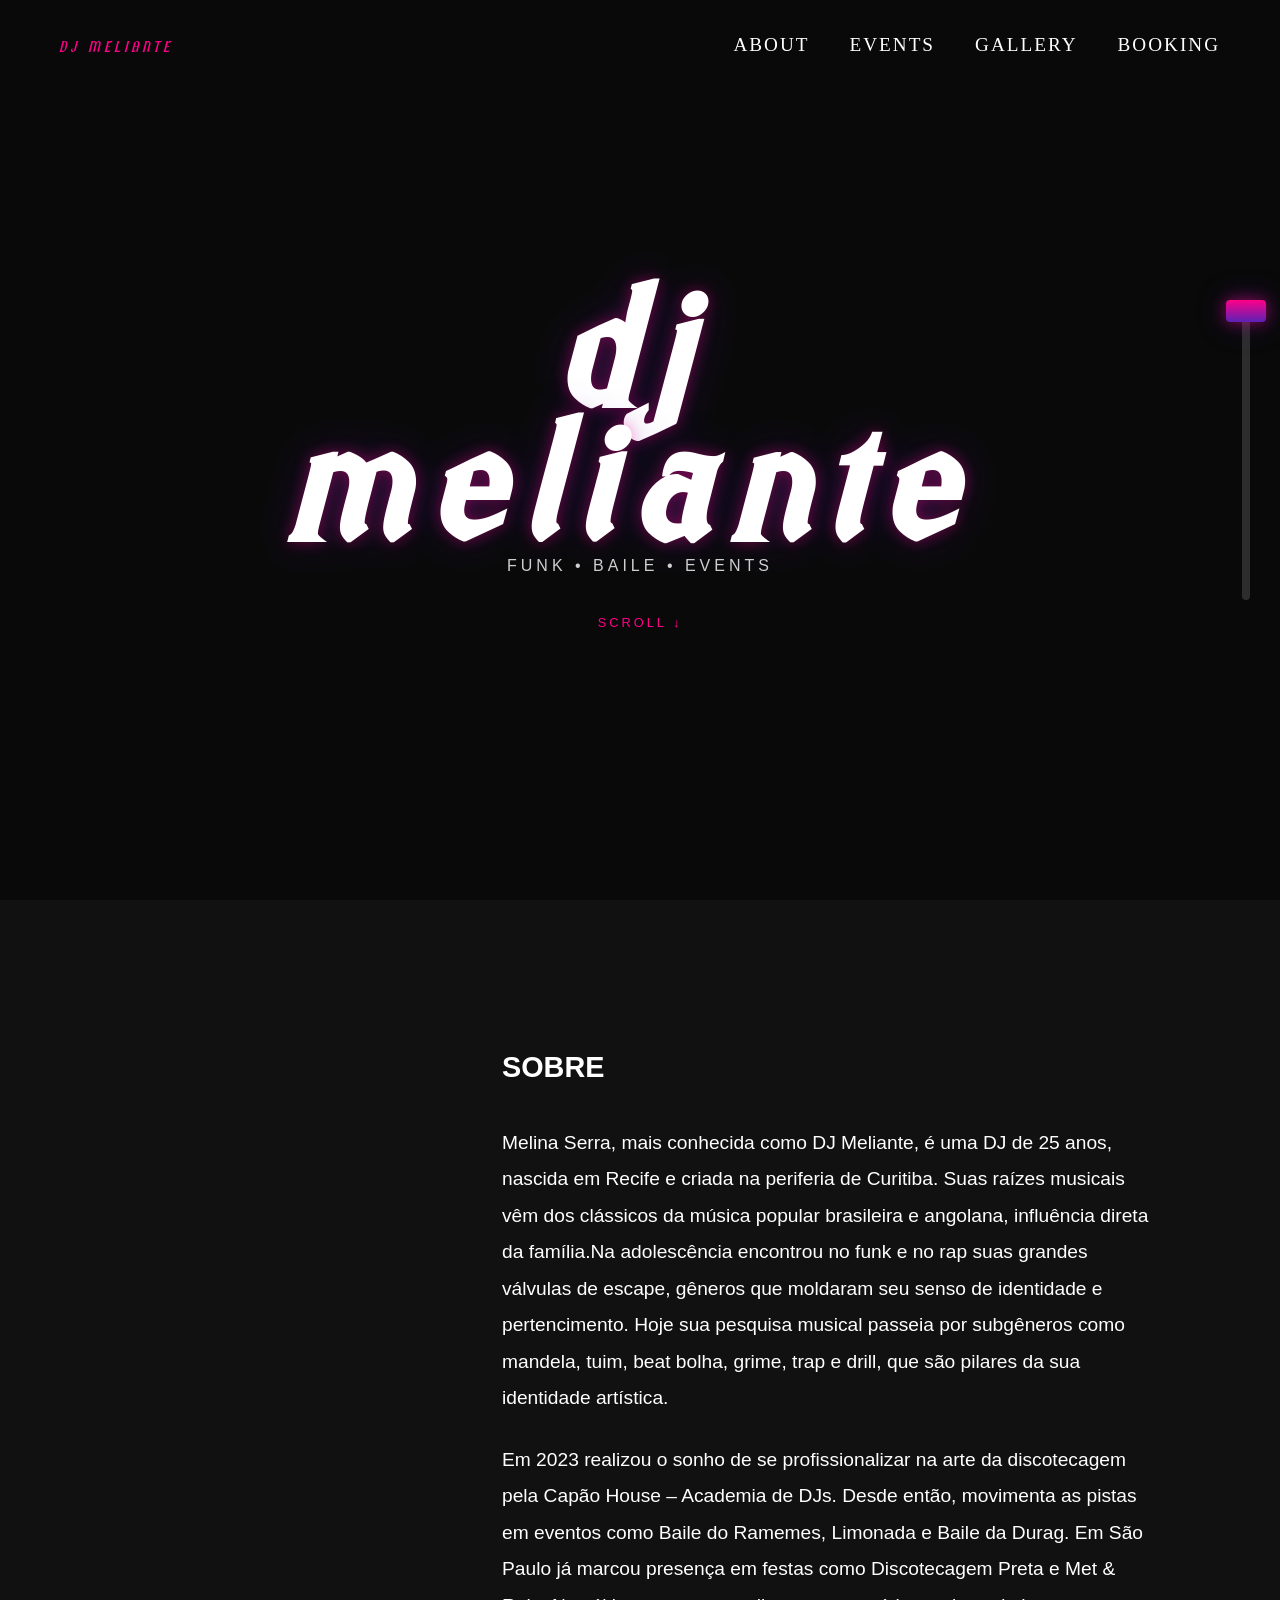
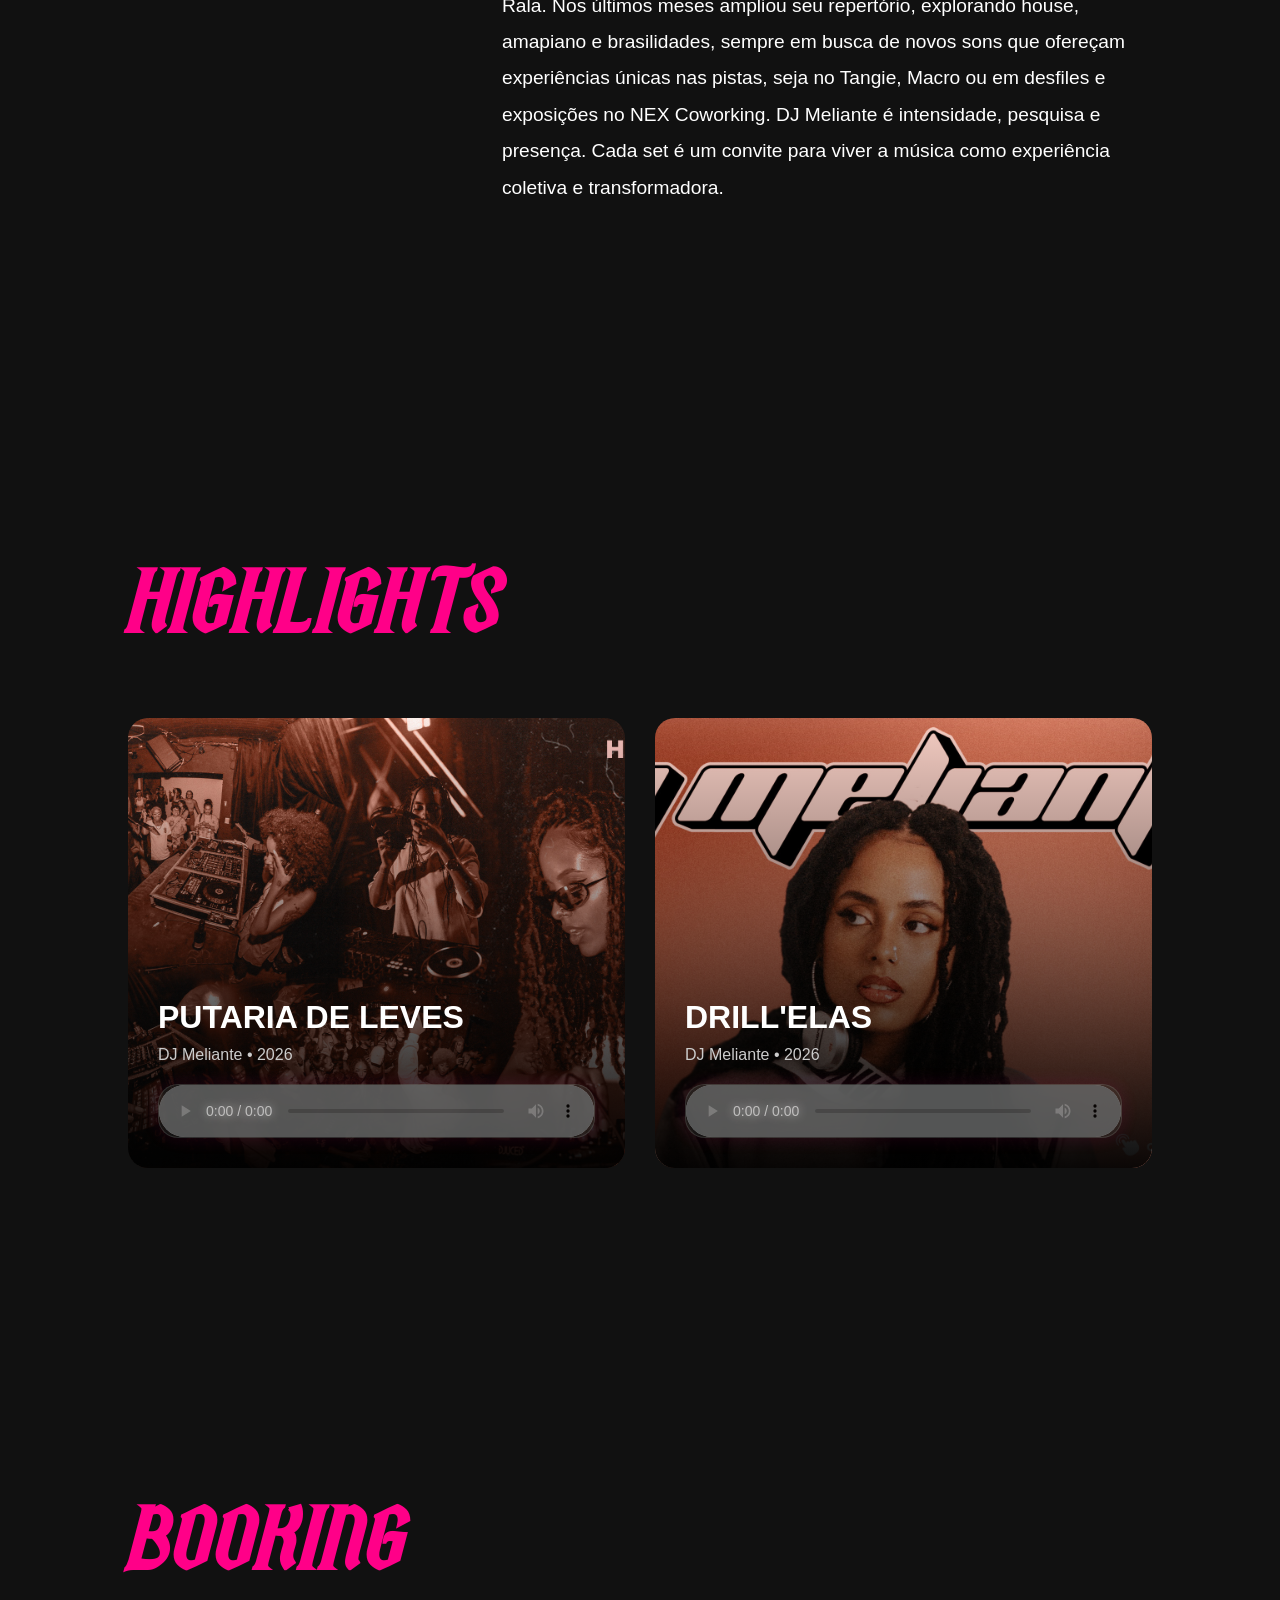
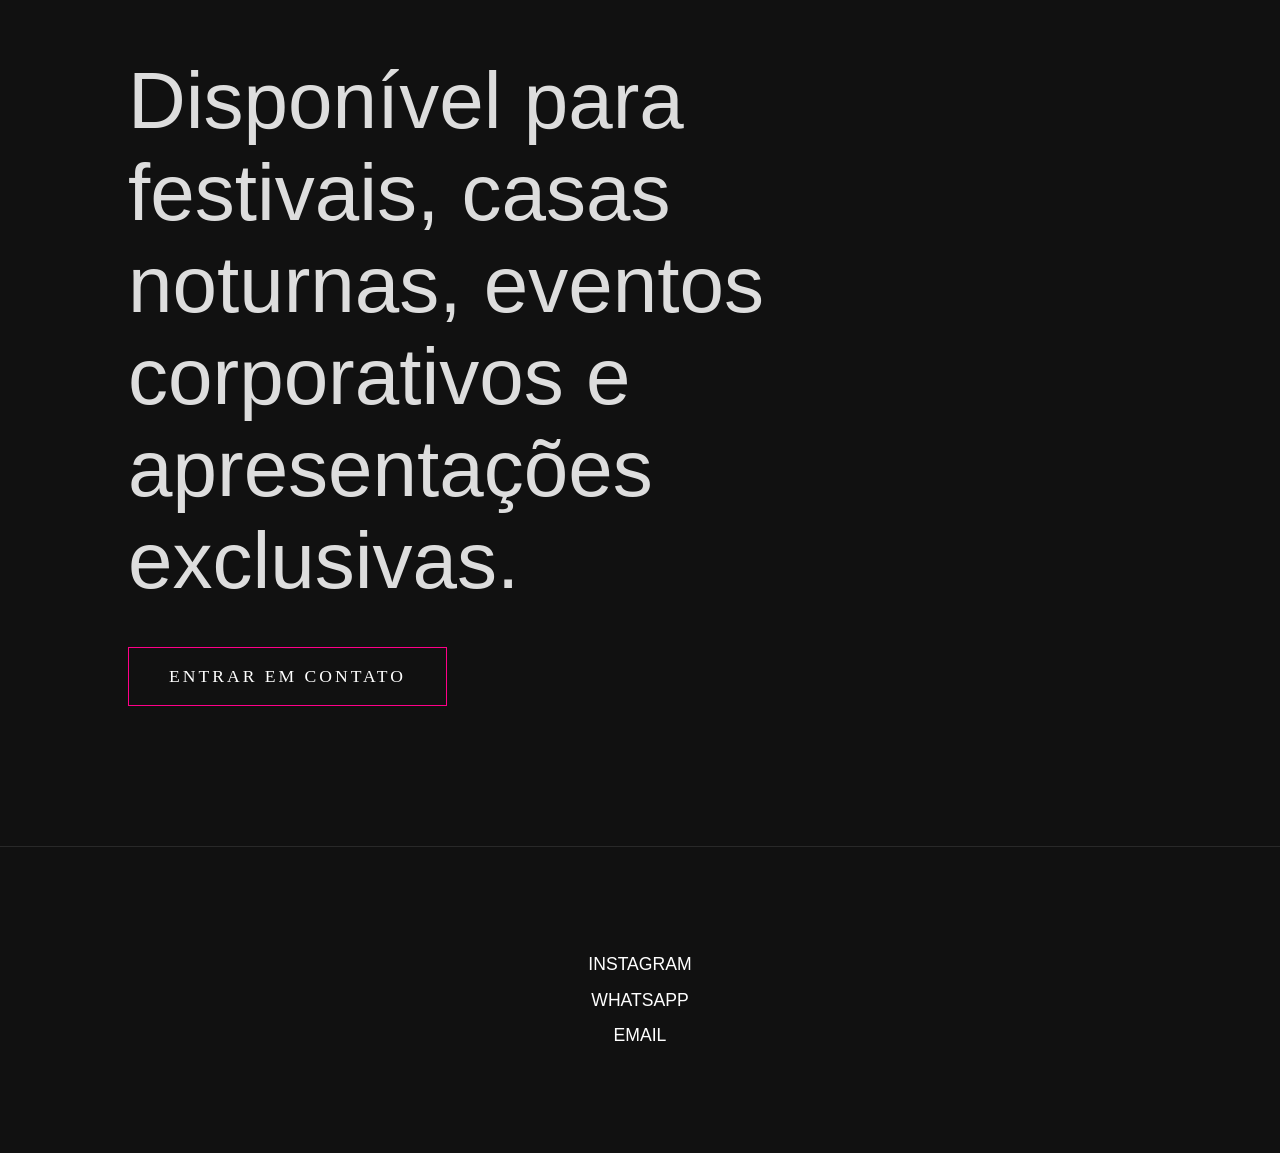
==== index.html @ 62587b27 "audio e high" ====
<!DOCTYPE html>
<html lang="pt-BR">
<head>
<meta charset="UTF-8">
<meta name="viewport" content="width=device-width, initial-scale=1.0">
<title>DJ MELIANTE</title>



<link rel="preload" href="./disco_rosa_pt.png" as="image">
<link rel="preload" href="./disco_rosa_en.png" as="image">
<link rel="preload" href="./disco.png" as="image">



<link href="https://fonts.googleapis.com/css2?family=Inter:wght@300;400;500;700&display=swap" rel="stylesheet">
<link rel="stylesheet" href="./css/style.css">
</head>
<body>
<div class="dj-fader">
    <div class="fader-track">
        <div class="fader-knob"></div>
    </div>
</div>
<div class="bg-glow"></div>
<div class="bg-glow2"></div>

<nav>
<div class="logo">DJ MELIANTE</div>

<div class="menu">
<a href="#text" >ABOUT</a>
<a href="#highlights">EVENTS</a>
<a href="gallery.html">GALLERY</a>
<a href="#booking">BOOKING</a>
</div>
</nav>

<div class="vinyl"></div>

<section class="hero">
<video class="hero-video" autoplay muted loop playsinline>
    <source src="./bg.mp4" type="video/mp4">
</video>

<div class="hero-content">
<h1>DJ<br>MELIANTE</h1>
<p>FUNK • BAILE • EVENTS</p>
<div class="scroll">SCROLL ↓</div>
</div>
</section>

<section id="text">




<div id="about-pt">
        <h2>SOBRE</h2>


<p>Melina Serra, mais conhecida como DJ Meliante, é uma DJ de 25 anos, nascida em Recife e criada na periferia de Curitiba. Suas raízes musicais vêm dos clássicos da música popular brasileira e angolana, influência direta da família.Na adolescência encontrou no funk e no rap suas grandes válvulas de escape, gêneros que moldaram seu senso de identidade e pertencimento. Hoje sua pesquisa musical passeia por subgêneros como mandela, tuim, beat bolha, grime, trap e drill, que são pilares da sua identidade artística.</p>

<p>Em 2023 realizou o sonho de se profissionalizar na arte da discotecagem pela Capão House – Academia de DJs. Desde então, movimenta as pistas em eventos como Baile do Ramemes, Limonada e Baile da Durag. Em São Paulo já marcou presença em festas como Discotecagem Preta e Met & Rala.
Nos últimos meses ampliou seu repertório, explorando house, amapiano e brasilidades, sempre em busca de novos sons que ofereçam experiências únicas nas pistas, seja no Tangie, Macro ou em desfiles e exposições no NEX Coworking.
DJ Meliante é intensidade, pesquisa e presença. Cada set é um convite para viver a música como experiência coletiva e transformadora.</p>
    </div>



    <div id="about-en" style="display:none;">
        <h2>ABOUT</h2>


<p>Melina Serra, best known as DJ Meliante, is a 25-year-old DJ born in Recife, Brazil, and raised on Curitiba's East Side. Her musical roots are deeply influenced by the classics of Brazilian and Angolan popular music.</p>

<p>As a teenager she found in funk and rap both an escape and a strong sense of belonging. Today her artistic research dives into subgenres such as mandela, tuim, beat bolha, grime, trap, and drill.In 2023 she fulfilled her dream of mastering the art of DJing at Capão House – DJ Academy. Since then she has been igniting dance floors at events such as Baile do Ramemes, Limonada, and Baile da Durag.</p>
<p>Recently she has expanded her repertoire, embracing house, amapiano, and brasilidades, reflecting her constant search for new sounds and her drive to deliver unforgettable experiences.From Tangie and Macro to
fashion shows and exhibitions at NEX Coworking.</p>
    </div>

</section>

<section id="highlights">

    <h2 class="section-title">HIGHLIGHTS</h2>

    <div class="highlight-grid">

        <div class="highlight-card">
            <img src="./img/highlight1.jpg" alt="">
            
            <div class="overlay">
                <h3>PUTARIA DE LEVES</h3>
                <p>DJ Meliante • 2026</p>

                <audio controls>
                    <source src="./music/baile.mp3" type="audio/mpeg">
                </audio>
            </div>
        </div>

        <div class="highlight-card">
            <img src="./img/highlight2.jpg" alt="">
            
            <div class="overlay">
                <h3>DRILL'ELAS</h3>
                <p>DJ Meliante • 2026</p>

                <audio controls>
                    <source src="./music/drillelas.mp3">
                </audio>
            </div>
        </div>

    </div>

</section>

<section id="booking">
<h2 class="section-title">Booking</h2>
<div class="text">
Disponível para festivais, casas noturnas,
eventos corporativos e apresentações exclusivas.
</div>

<a href="#" class="btn">ENTRAR EM CONTATO</a>
</section>

<footer>
<div class="contact">
INSTAGRAM<br>
WHATSAPP<br>
EMAIL
</div>
</footer>

<script src="./script.js"></script>
</body>
</html>
---- css/style.css ----
@font-face{
    font-family:'Gorewild';
    src:url('../fonts/TrustParade-Regular.ttf') format('truetype');
}

@font-face{
    font-family:'Thunder';
    src:url('./fonts/Thunder.ttf') format('truetype');
}
:root{
--black:#111111;
--pink:#ff0088;
--purple:#5B21B6;
--silver:#cfcfcf;
}

*{
margin:0;
padding:0;
box-sizing:border-box;

-webkit-tap-highlight-color:transparent;
}

html{
scroll-behavior:smooth;
}

body{
background:var(--black);
color:white;
font-family:'Thunder',sans-serif;
overflow-x:hidden;
position:relative;

-webkit-user-select:none;
-moz-user-select:none;
-ms-user-select:none;
user-select:none;
}

/* Menu */

nav{
position:fixed;
top:0;
left:0;
width:100%;
padding:30px 60px;
display:flex;
justify-content:space-between;
align-items:center;

z-index:9999;
}
.logo{
font-family:'Gorewild';
font-size:1rem;
letter-spacing:4px;
color:var(--pink);
}

.menu{
display:flex;
gap:40px;
}

.menu a{
font-family:'Thunder';
text-decoration:none;
color:white;
font-size:1.2rem;
letter-spacing:2px;
transition:.3s;
}
.menu a:hover{
color:var(--pink);
}

/* Hero */

.hero{
height:100vh;
display:flex;
align-items:center;
justify-content:center;
position:relative;
overflow:hidden;
text-align:center;
padding:20px;
}

.hero-video{
position:absolute;
top:0;
left:0;

width:100%;
height:100%;

object-fit:cover;

opacity:.15;

filter:
grayscale(100%)
contrast(100%);

z-index:1;
}

.hero::after{
content:'';

position:absolute;
top:0;
left:0;

width:100%;
height:100%;

background:rgba(0,0,0,.45);

z-index:0;
}

.hero-content{
position:relative;
z-index:20;
}

.hero-content{
z-index:20;
}

.hero h1{
font-family:'Gorewild';
font-size:clamp(5rem,13vw,13rem);
line-height:.8;
letter-spacing:25px;
text-transform:lowercase;

text-shadow:
0 0 15px rgba(255,0,136,.4),
0 0 40px rgba(91,33,182,.3);
}

.hero p{
margin-top:20px;
font-size:1rem;
letter-spacing:4px;
color:var(--silver);
}

.scroll{
margin-top:40px;
font-size:.8rem;
letter-spacing:3px;
color:var(--pink);
}

/* Disco */
.vinyl{
    position:fixed;
    left:-420px;
    top:50%;

    width:890px;
    height:890px;

    transform:translateY(-50%);

    background-image:url("../disco.png");
    background-size:contain;
    background-repeat:no-repeat;
    background-position:center;

    opacity:.75;

    z-index:20;

    cursor:default;

    transition:
        background-image .2s ease,
        opacity .2s ease,
        filter .2s ease;
}
.vinyl{
    transition:
        background-image .2s ease,
        opacity .2s ease,
        filter .2s ease;
}



.hero,
section,
footer{
position:relative;
z-index:1;
}

.hero-content{
position:relative;
z-index:20;
}

/* Seções */

section{
padding:140px 10%;
}

.section-title{
font-family:'Gorewild';
font-size:clamp(3rem,7vw,7rem);
margin-bottom:40px;
text-transform:uppercase;
color:var(--pink);
letter-spacing:4px;
}

.text{
max-width:800px;
font-size:5rem;
line-height:5s;
color:#ddd;
}

/* Agenda */
/* ABOUT */

#text{
    display:flex;
    justify-content:flex-end;
    align-items:flex-start;
}

#about-pt,
#about-en{
    max-width:650px;
    width:100%;
    margin-left:35%;

    font-size:1.2rem;
    line-height:1.9;
}

#text h2{
    margin-bottom:30px;
}

#text p{
    margin-bottom:25px;
}
.events{
display:grid;
gap:25px;
margin-top:50px;
}

.event{
padding:25px;
border:1px solid rgba(255,255,255,.1);
background:rgba(255,255,255,.03);
transition:.3s;
}

.event:hover{
transform:translateY(-5px);
border-color:var(--pink);
}

.event span{
color:var(--pink);
font-weight:bold;
}

/* Botões */

.btn{
font-family:'Thunder';
display:inline-block;
margin-top:40px;
padding:18px 40px;
text-decoration:none;
color:white;
border:1px solid var(--pink);
transition:.3s;
letter-spacing:3px;
font-size:1.1rem;
}

.btn:hover{
background:var(--pink);
}

/* Footer */

footer{
padding:100px 20px;
text-align:center;
border-top:1px solid rgba(255,255,255,.1);
}

.contact{
font-size:1.1rem;
line-height:2;
}

.vinyl{
    cursor:pointer;
}

.lang-active{
    cursor:pointer !important;

    box-shadow:
    0 0 30px rgba(255,0,136,.5),
    0 0 60px rgba(91,33,182,.4);
}




.highlight-grid{
    display:grid;
    grid-template-columns:repeat(auto-fit,minmax(350px,1fr));
    gap:30px;
}

.highlight-card{
    position:relative;
    overflow:hidden;

    height:450px;

    border-radius:20px;

    cursor:pointer;
}

.highlight-card img{
    width:100%;
    height:100%;

    object-fit:cover;

    transition:.5s;
}

.highlight-card:hover img{
    transform:scale(1.08);
}

.overlay{
    position:absolute;
    inset:0;

    display:flex;
    flex-direction:column;
    justify-content:flex-end;

    padding:30px;

    background:linear-gradient(
        transparent,
        rgba(0,0,0,.95)
    );
}

.overlay h3{
    font-size:2rem;
    margin-bottom:10px;
}

.overlay p{
    color:#ccc;
    margin-bottom:20px;
}

audio{
    width:100%;

    background:rgba(255,255,255,0.08);
    backdrop-filter:blur(10px);

    border:1px solid rgba(255,255,255,0.15);
    border-radius:20px;

    opacity:0.80;

    box-shadow:
        0 0 20px rgba(255,0,136,0.15);

    overflow:hidden;
}

audio::-webkit-media-controls-panel{
    background:rgba(17,17,17,0.6);
}

audio::-webkit-media-controls-current-time-display,
audio::-webkit-media-controls-time-remaining-display{
    color:white;
}

audio::-webkit-media-controls-play-button,
audio::-webkit-media-controls-mute-button{
    filter:invert(1);
}




@media (max-width:768px){


#text{
    display:block;
    padding-top:40px;
}

#about-pt,
#about-en{
    max-width:100%;
    width:100%;
    margin-left:0;

    font-size:1rem;
    line-height:1.8;

    padding:0;
}

#about-pt h2,
#about-en h2{
    font-size:2.5rem;
    margin-bottom:20px;
    text-align:left;
}

#about-pt p,
#about-en p{
    font-size:1rem;
    line-height:1.8;
    margin-bottom:20px;
}



nav{
    padding:15px;
    flex-direction:column;
    gap:10px;
}

.menu{
    gap:10px;
}

.menu a{
    font-size:.85rem;

}



.logo{
font-size:1.2rem;
}

.hero{
padding:20px;
}

.hero h1{
    font-size:clamp(3rem,15vw,5rem);
    letter-spacing:4px;
}
.hero p{
font-family:'Thunder';
font-size:.9rem;
letter-spacing:2px;
}

.scroll{
font-family:'Thunder';
font-size:.7rem;
letter-spacing:2px;
}

.vinyl{
    width:500px;
    height:500px;
    left:-250px;
    top:55%;
    opacity:.12;

    pointer-events:none;
}

section{
padding:80px 20px;
}

.section-title{
font-family:'Gorewild';
font-size:clamp(2.2rem,10vw,4rem);
letter-spacing:2px;
}

.text{
    max-width:800px;
    font-size:1.1rem;
    line-height:1.8;
    color:#ddd;
}	
.event{
padding:20px;
}

.event span{
font-family:'Thunder';
}

.btn{
width:100%;
text-align:center;
padding:15px;
font-family:'Thunder';
}

footer{
padding:60px 20px;
}

.contact{
font-family:'Thunder';
font-size:1rem;
line-height:1.8;
}

}



@media (max-width:768px){

    .dj-fader{
        display:none;
    }

}

/* Esconde scrollbar padrão */

::-webkit-scrollbar{
    width:0;
}

html{
    scrollbar-width:none;
}

/* Fader DJ */

.dj-fader{
    position:fixed;
    right:30px;
    top:50%;
    transform:translateY(-50%);
    height:300px;
    z-index:9998;
    pointer-events:none;
}

.fader-track{
    width:8px;
    height:100%;
    background:rgba(255,255,255,.15);
    border-radius:20px;
    position:relative;
}

.fader-knob{
    position:absolute;
    left:50%;
    transform:translateX(-50%);
    
    width:40px;
    height:22px;

    border-radius:4px;

    background:linear-gradient(
        180deg,
        #ff0088,
        #5B21B6
    );

    box-shadow:
    0 0 15px rgba(255,0,136,.5),
    0 0 30px rgba(91,33,182,.4);

    top:0;
}
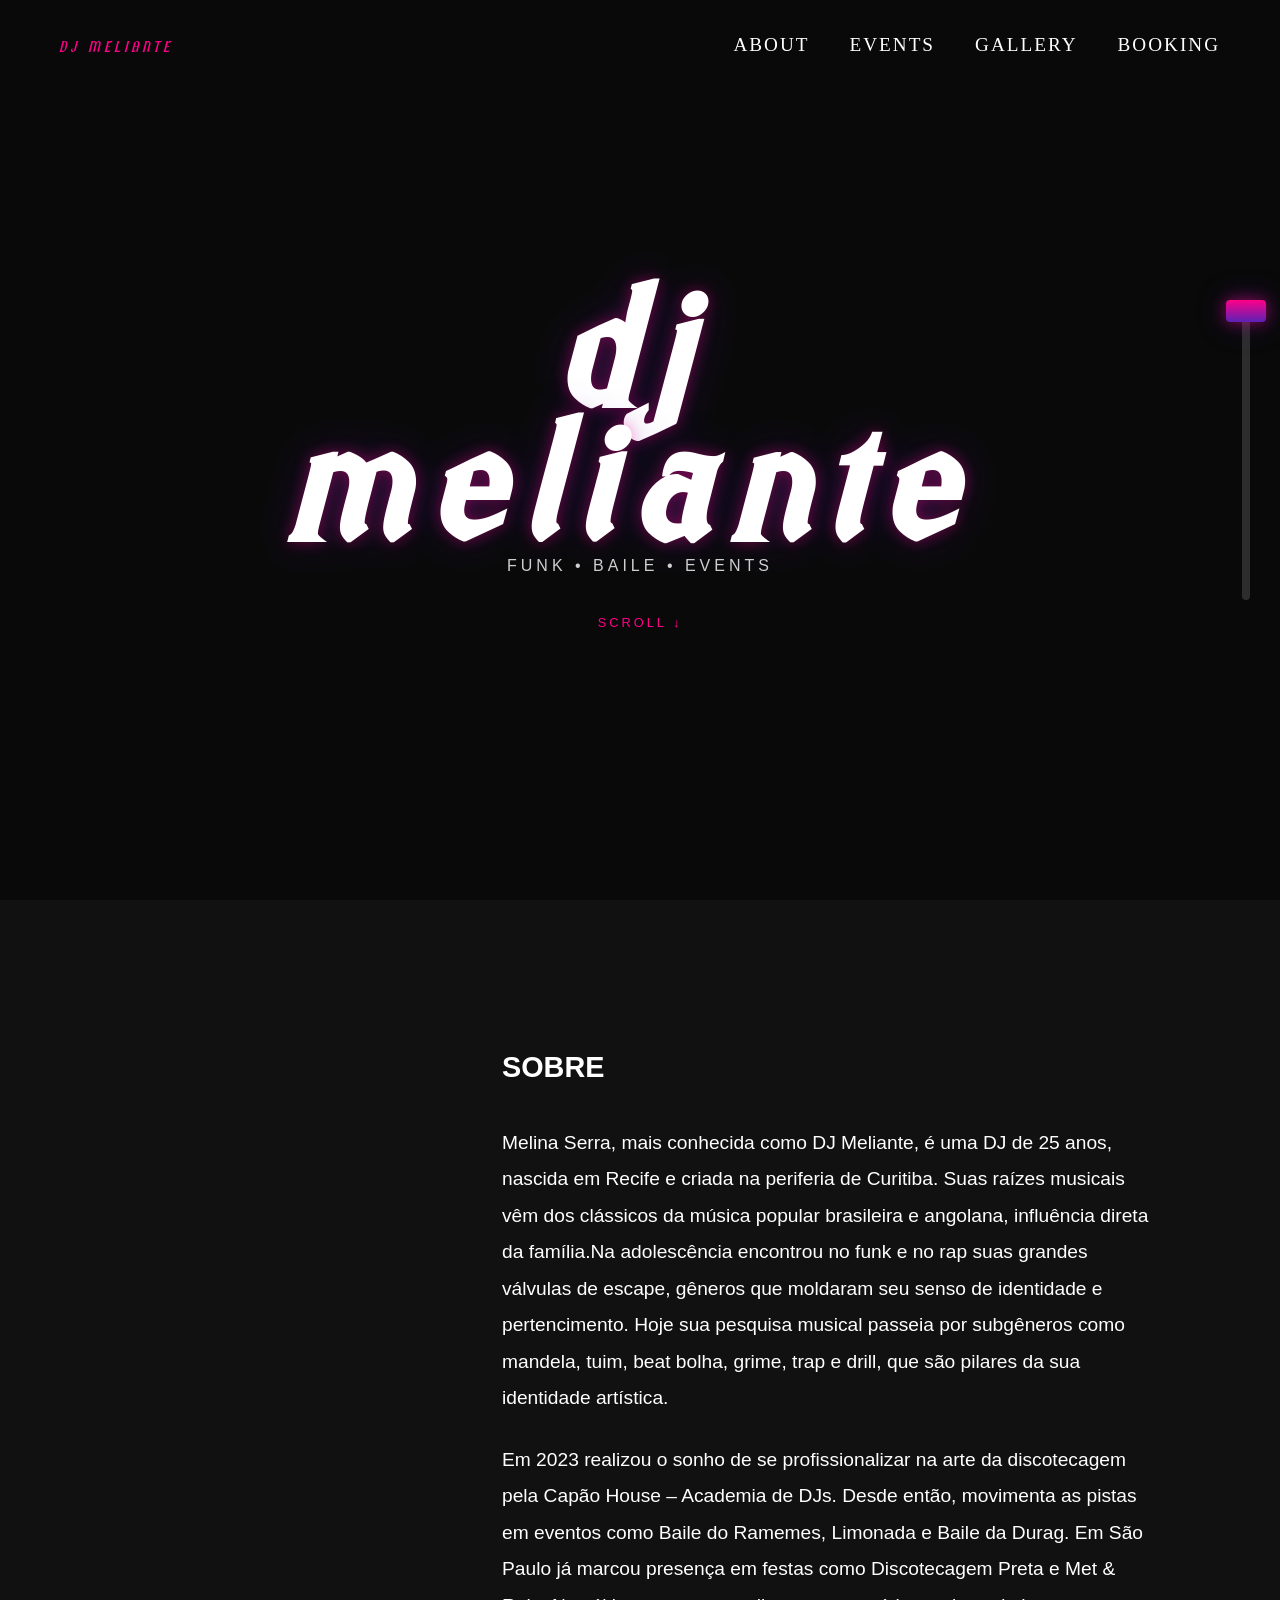
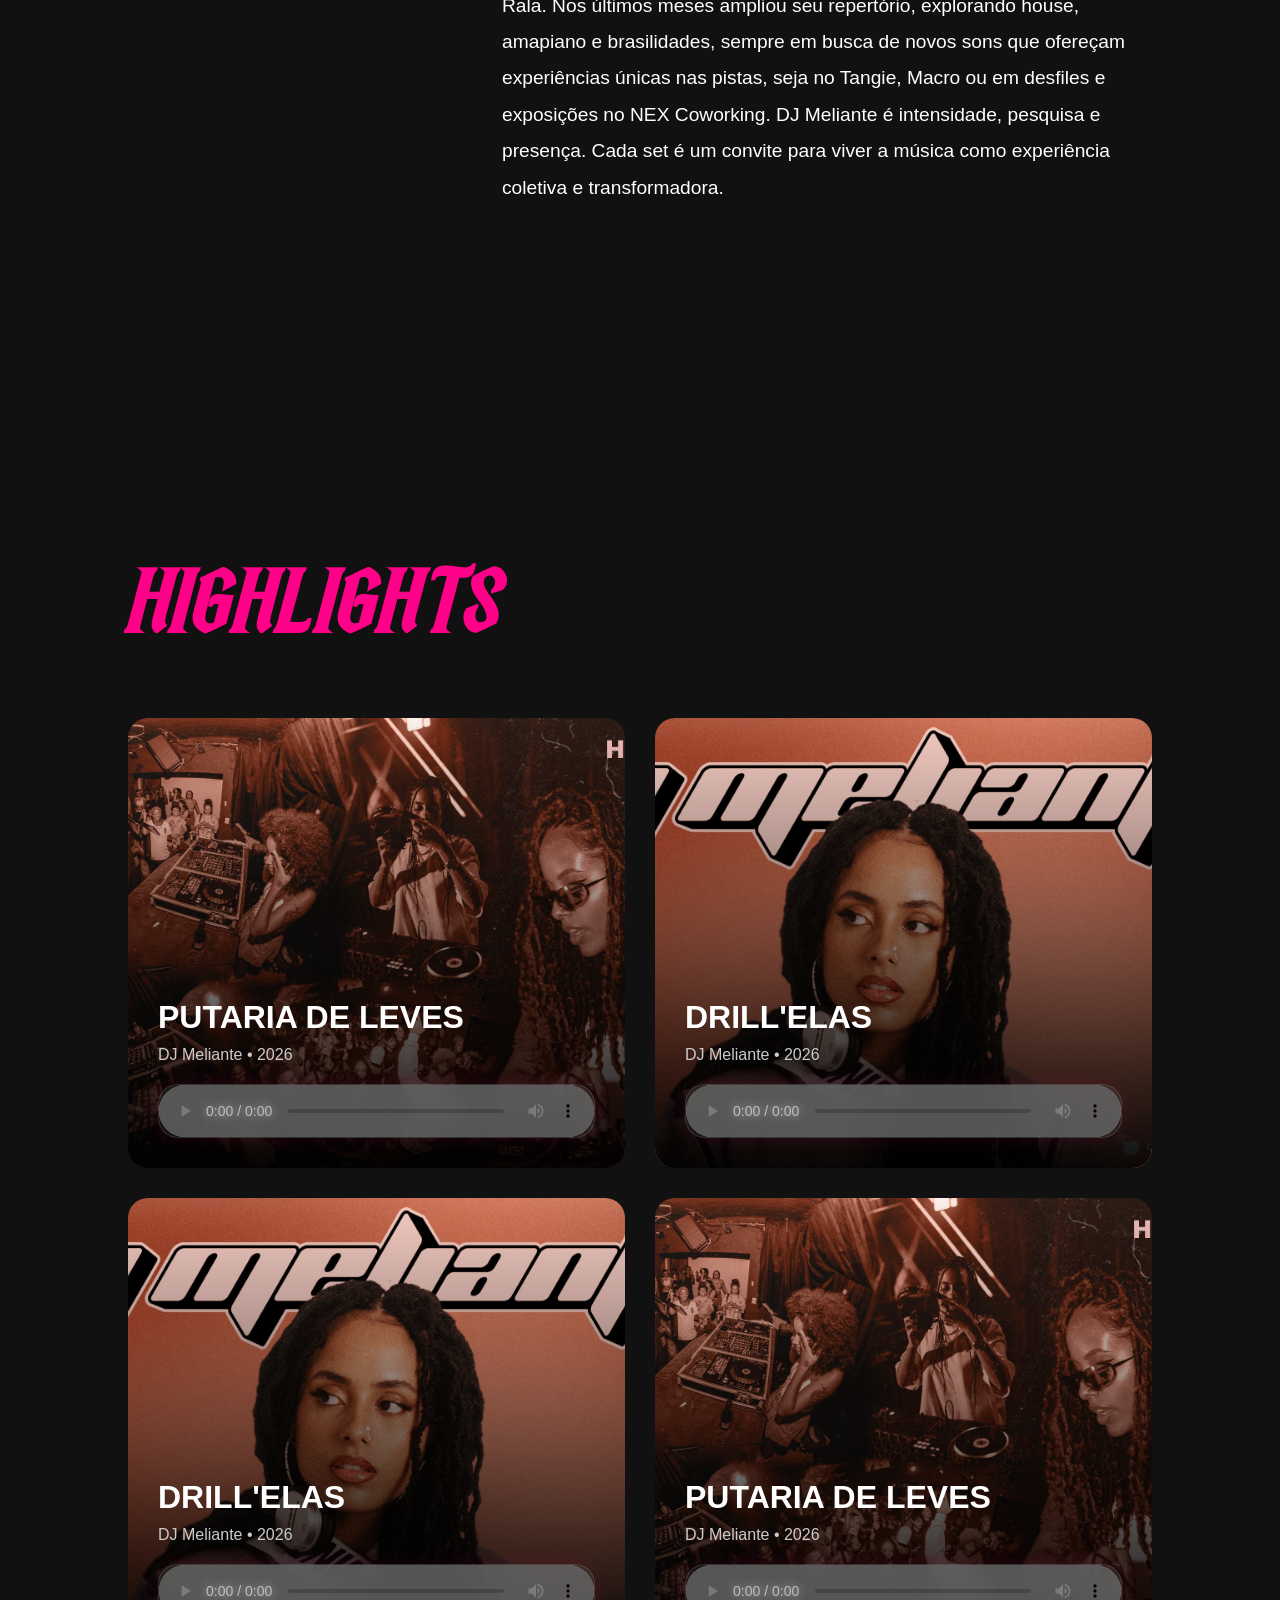
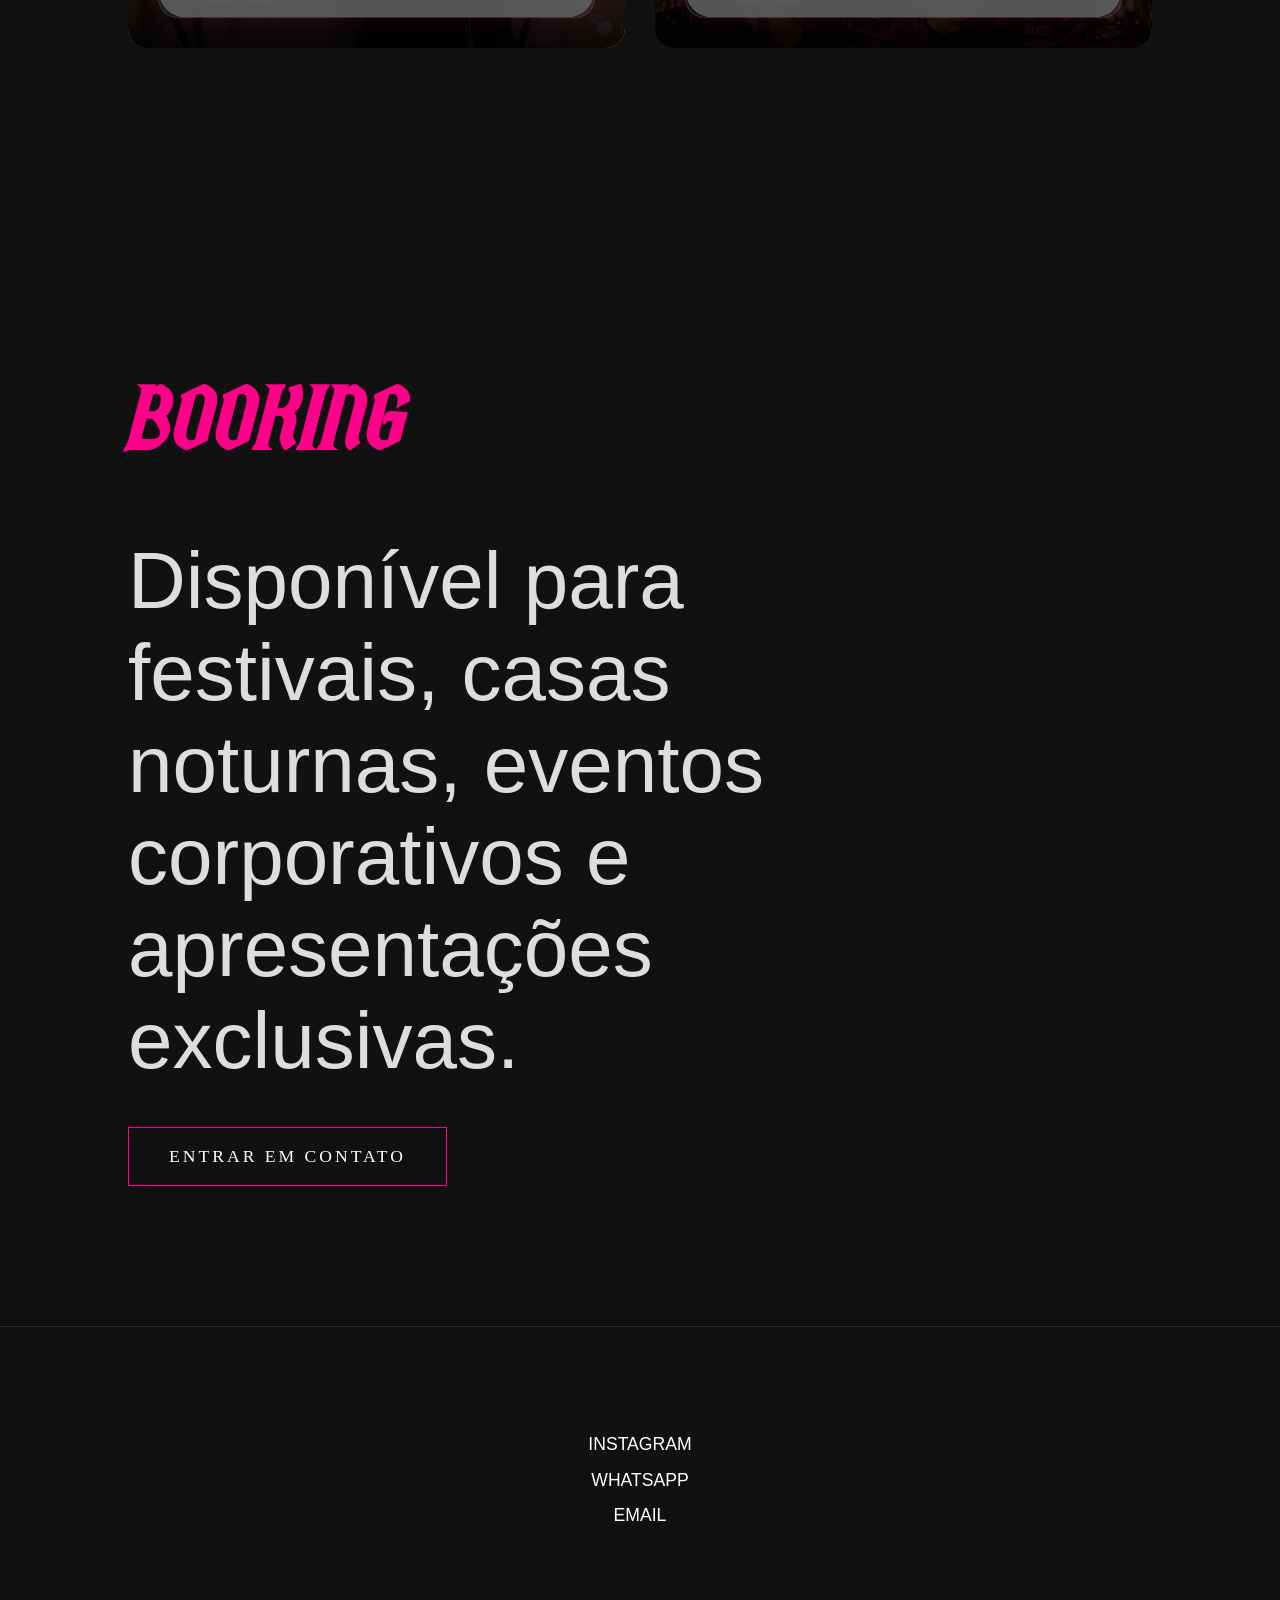
==== commit 1c1b8a1e: "disco inverso" ====
--- a/index.html
+++ b/index.html
@@ -31,7 +31,7 @@
 <div class="menu">
 <a href="#text" >ABOUT</a>
 <a href="#highlights">EVENTS</a>
-<a href="gallery.html">GALLERY</a>
+<a href="galleria.html">GALLERY</a>
 <a href="#booking">BOOKING</a>
 </div>
 </nav>
@@ -88,7 +88,7 @@
     <div class="highlight-grid">
 
         <div class="highlight-card">
-            <img src="./img/highlight1.jpg" alt="">
+            <img src="./img/highlight1.jpg" alt="" class="cover"  onclick="toggleAudio('audio1')">
             
             <div class="overlay">
                 <h3>PUTARIA DE LEVES</h3>
@@ -112,6 +112,34 @@
                 </audio>
             </div>
         </div>
+<div class="highlight-card">
+            <img src="./img/highlight2.jpg" alt="">
+            
+            <div class="overlay">
+                <h3>DRILL'ELAS</h3>
+                <p>DJ Meliante • 2026</p>
+
+                <audio controls>
+                    <source src="./music/drillelas.mp3">
+                </audio>
+            </div>
+        </div>
+<div class="highlight-grid">
+
+        <div class="highlight-card">
+            <img src="./img/highlight1.jpg" alt="" class="cover"  onclick="toggleAudio('audio1')">
+            
+            <div class="overlay">
+                <h3>PUTARIA DE LEVES</h3>
+                <p>DJ Meliante • 2026</p>
+
+                <audio controls>
+                    <source src="./music/baile.mp3" type="audio/mpeg">
+                </audio>
+            </div>
+        </div>
+
+
 
     </div>
 
@@ -124,7 +152,7 @@
 eventos corporativos e apresentações exclusivas.
 </div>
 
-<a href="#" class="btn">ENTRAR EM CONTATO</a>
+<a href="https://www.instagram.com/djmeliante?utm_source=ig_web_button_share_sheet&igsh=ZDNlZDc0MzIxNw==" target="_blank"class="btn">ENTRAR EM CONTATO</a>
 </section>
 
 <footer>
--- a/css/style.css
+++ b/css/style.css
@@ -121,16 +121,16 @@
 
 background:rgba(0,0,0,.45);
 
-z-index:0;
+z-index:20;
 }
 
 .hero-content{
 position:relative;
-z-index:20;
+z-index:60;
 }
 
 .hero-content{
-z-index:20;
+z-index:60;
 }
 
 .hero h1{
@@ -162,6 +162,7 @@
 /* Disco */
 .vinyl{
     position:fixed;
+
     left:-420px;
     top:50%;
 
@@ -177,15 +178,21 @@
 
     opacity:.75;
 
-    z-index:20;
+    z-index:1;
 
     cursor:default;
 
     transition:
+        left .8s ease,
+        right .8s ease,
         background-image .2s ease,
         opacity .2s ease,
         filter .2s ease;
 }
+
+
+
+
 .vinyl{
     transition:
         background-image .2s ease,
@@ -195,16 +202,57 @@
 
 
 
+
+.gallery-item{
+    transition: transform 0.4s ease;
+    will-change: transform;
+}
+#gallery{
+    padding-top: 100px;
+}
+
+.gallery-grid{
+    display: flex;
+    flex-direction: column;
+    gap: 40px;
+    align-items: center;
+}
+
+.gallery-item{
+    width: min(900px, 90vw);
+    height: 500px;
+    overflow: hidden;
+    border-radius: 20px;
+
+    position: relative;
+
+    transition: transform 0.25s ease-out;
+    will-change: transform;
+}
+
+.gallery-item img{
+    width: 100%;
+    height: 100%;
+    object-fit: cover;
+
+    transition: transform 0.5s ease;
+}
+
+.gallery-item:hover img{
+    transform: scale(1.05);
+}
+
+
 .hero,
 section,
 footer{
 position:relative;
-z-index:1;
+z-index:20;
 }
 
 .hero-content{
 position:relative;
-z-index:20;
+z-index:70;
 }
 
 /* Seções */
@@ -495,11 +543,17 @@
 .vinyl{
     width:500px;
     height:500px;
+
     left:-250px;
     top:55%;
+
     opacity:.12;
 
     pointer-events:none;
+}
+.vinyl.right{
+    left:auto;
+    right:-250px;
 }
 
 section{
@@ -606,8 +660,4 @@
     0 0 30px rgba(91,33,182,.4);
 
     top:0;
-}
-
-
-
-
+}
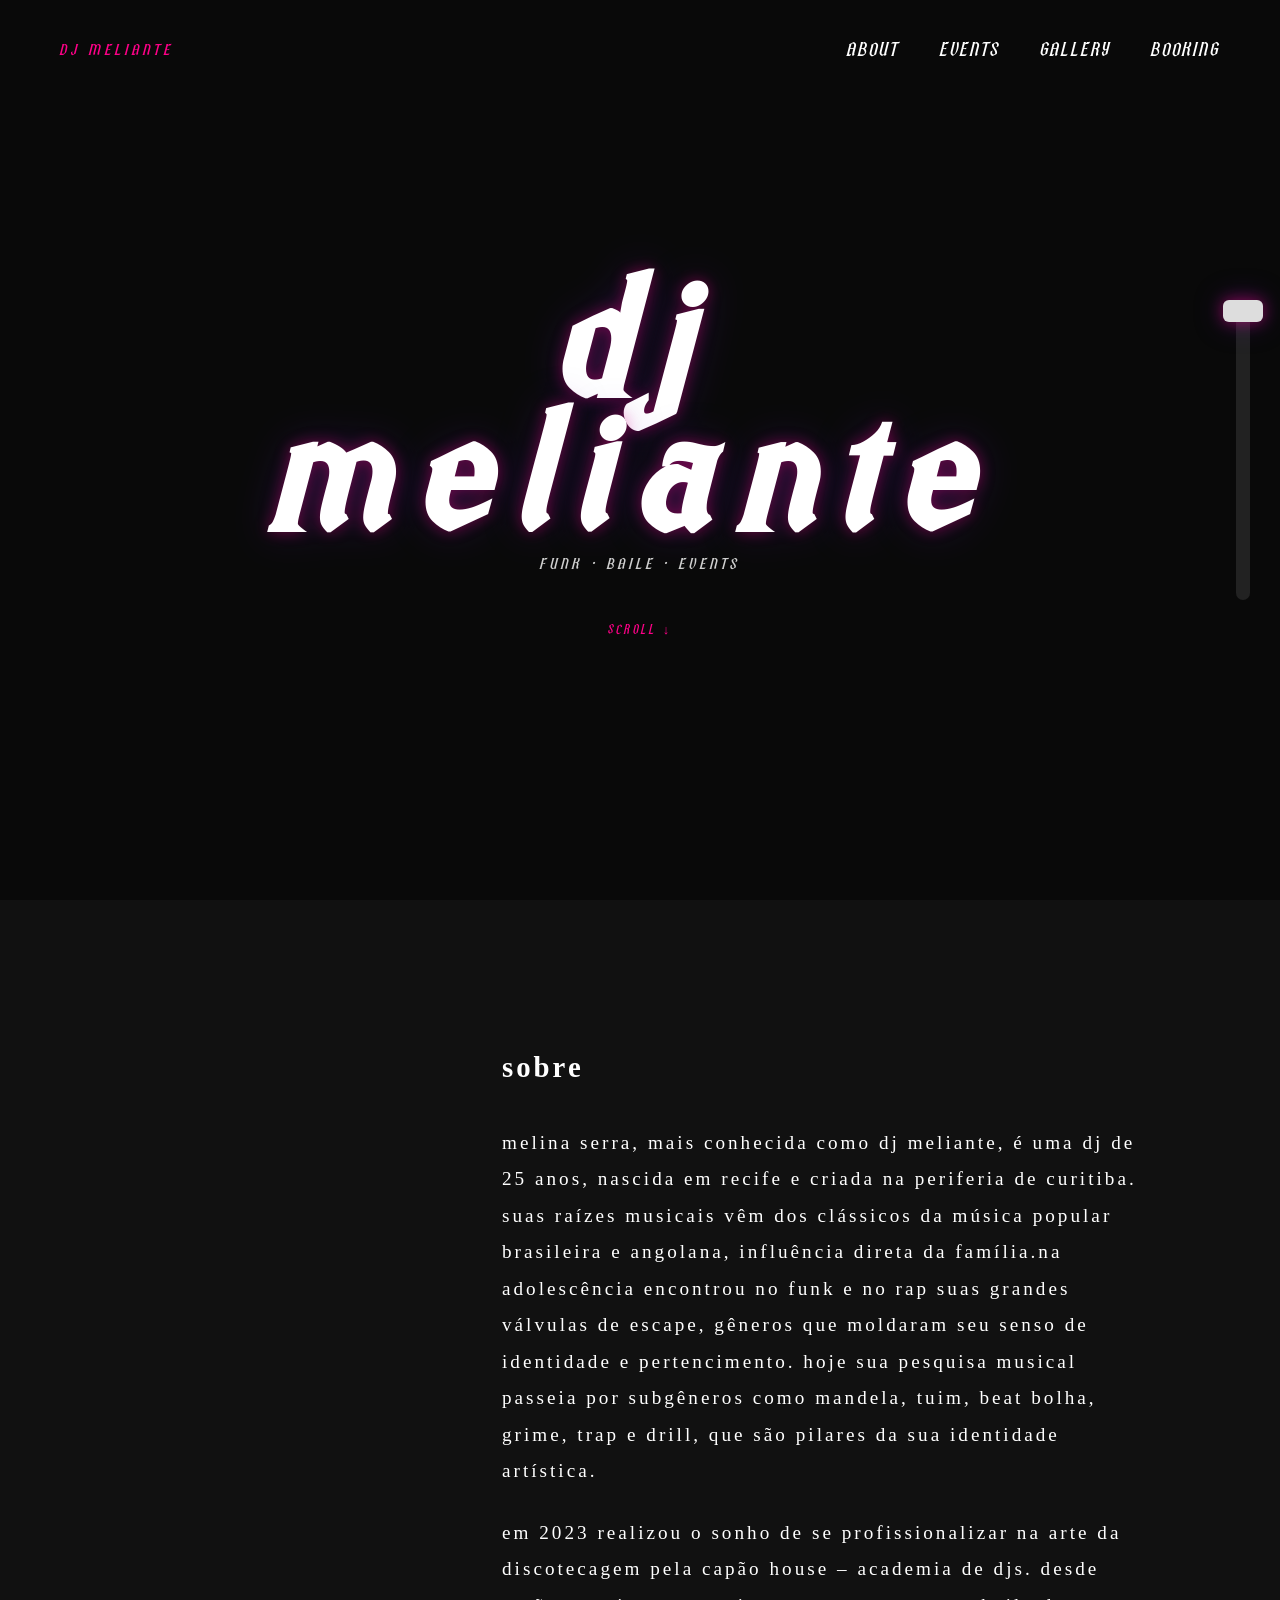
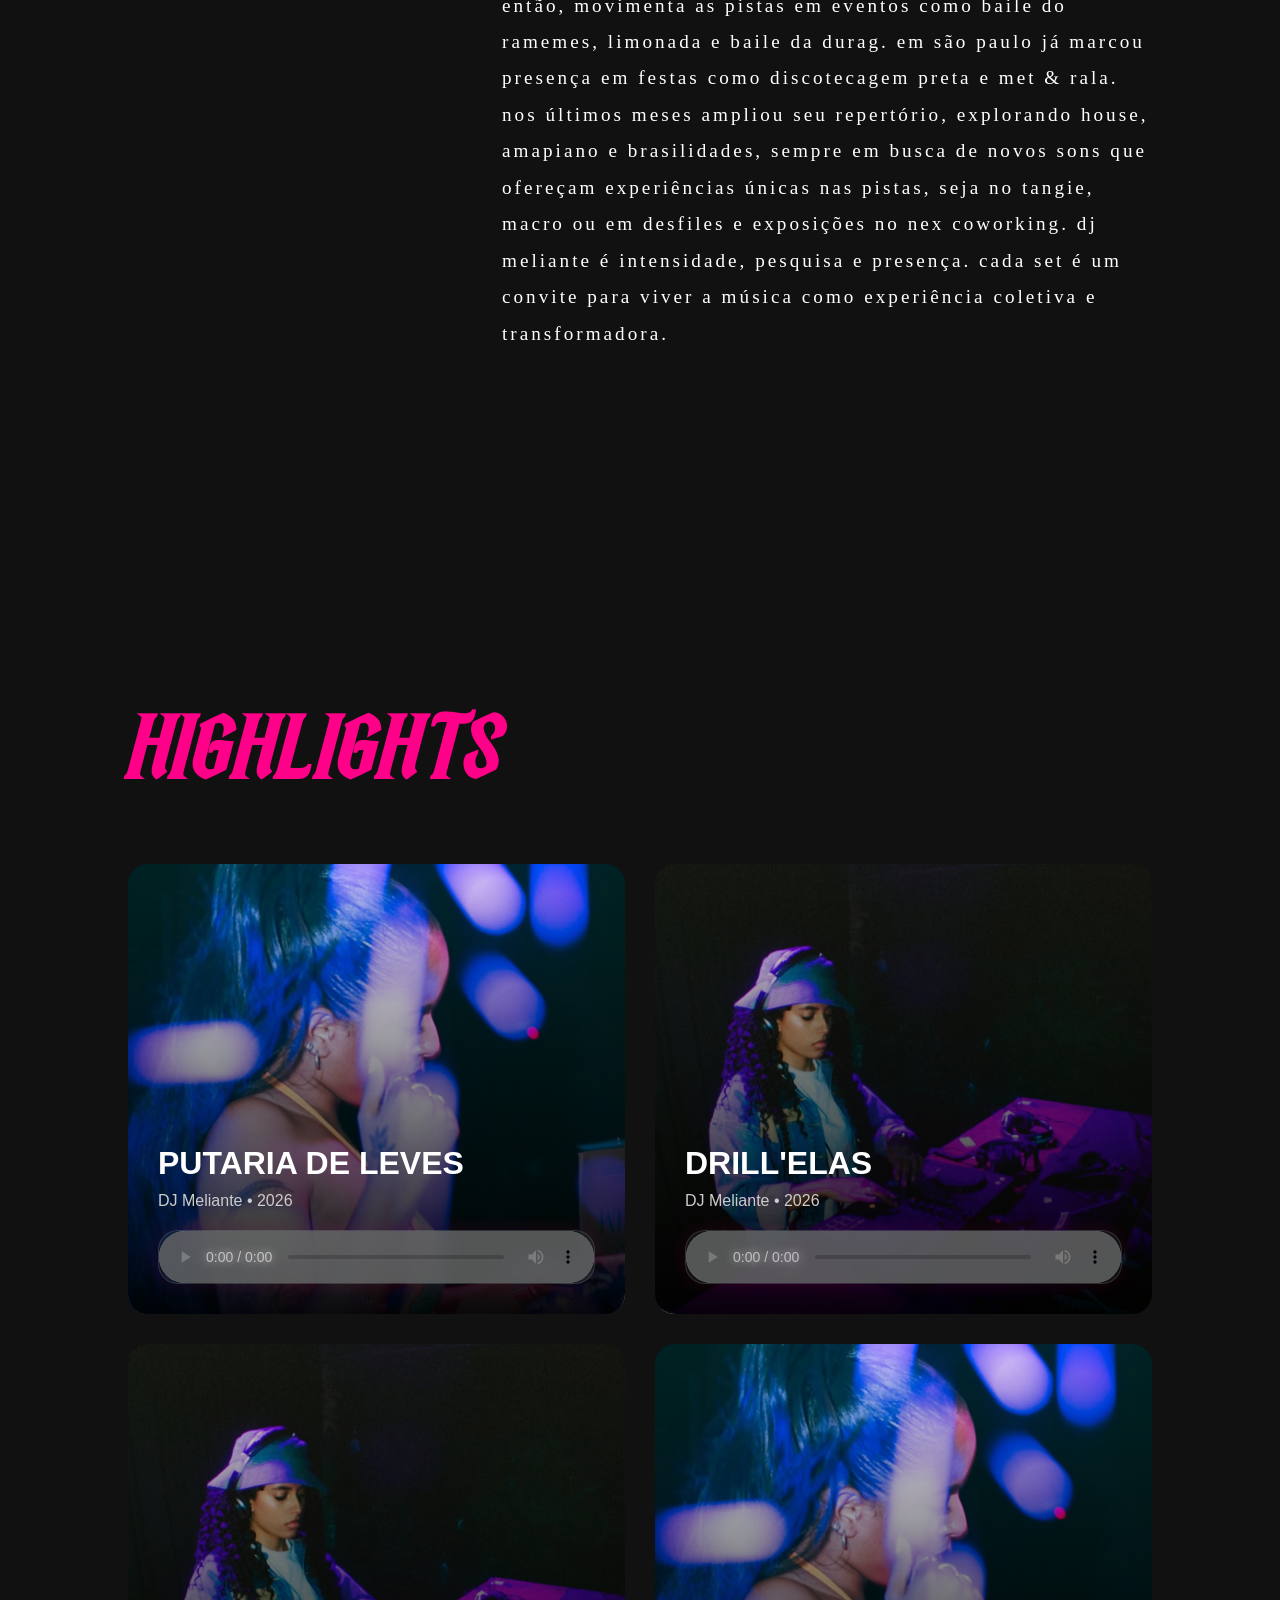
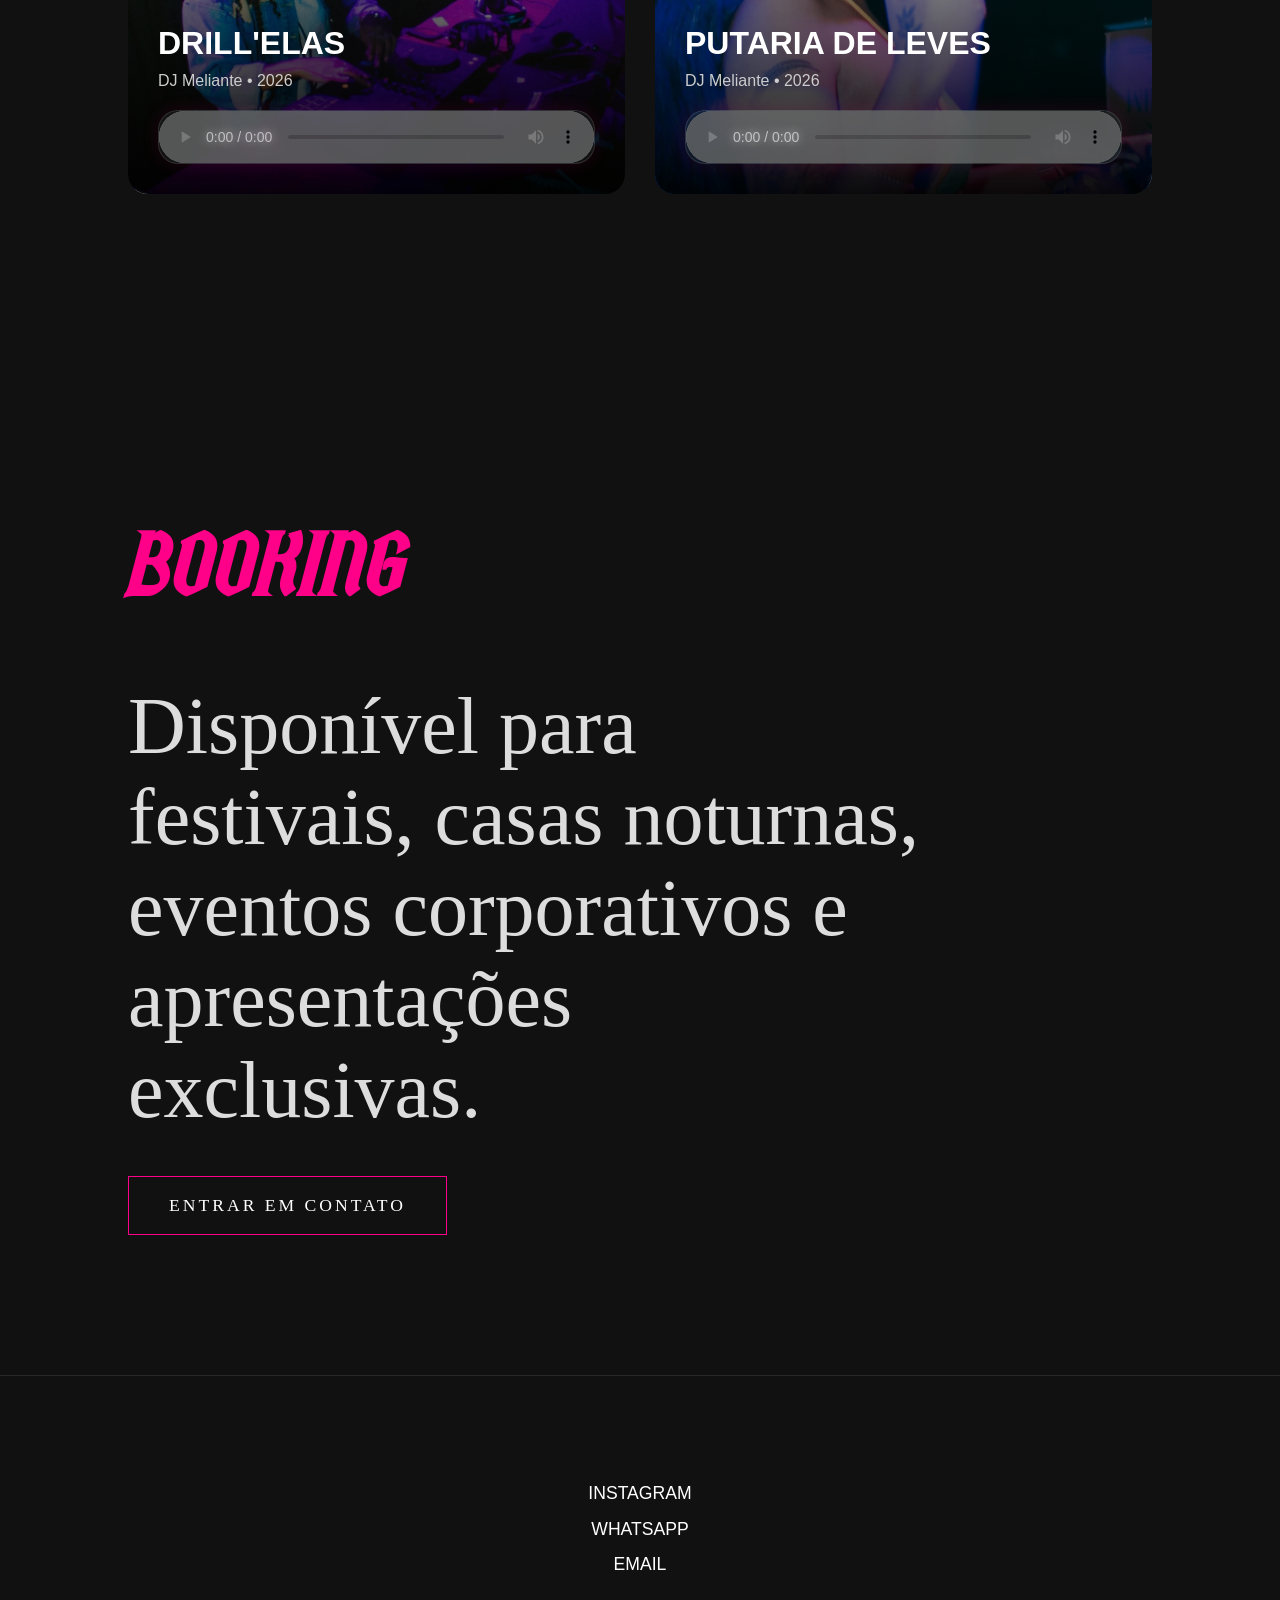
==== commit 41200ca7: "contatos" ====
--- a/index.html
+++ b/index.html
@@ -156,11 +156,22 @@
 </section>
 
 <footer>
-<div class="contact">
-INSTAGRAM<br>
-WHATSAPP<br>
-EMAIL
-</div>
+    <div class="contact">
+        <a href="https://www.instagram.com/djmeliante?utm_source=ig_web_button_share_sheet&igsh=ZDNlZDc0MzIxNw=="
+           target="_blank">
+            INSTAGRAM
+        </a>
+        <br>
+
+        <a href="https://wa.me/5541999999999" target="_blank">
+            WHATSAPP
+        </a>
+        <br>
+
+        <a href="mailto:seuemail@email.com">
+            EMAIL
+        </a>
+    </div>
 </footer>
 
 <script src="./script.js"></script>
--- a/css/style.css
+++ b/css/style.css
@@ -1,12 +1,14 @@
 @font-face{
     font-family:'Gorewild';
-    src:url('../fonts/TrustParade-Regular.ttf') format('truetype');
+    src:url('../fonts/TrustParadeRegular-yYKge.ttf') format('truetype');
 }
 
 @font-face{
-    font-family:'Thunder';
-    src:url('./fonts/Thunder.ttf') format('truetype');
-}
+    font-family:'thunder';
+    src:url('../fonts/TSFC-Waymark.ttf') format('truetype');
+}
+
+
 :root{
 --black:#111111;
 --pink:#ff0088;
@@ -66,7 +68,7 @@
 }
 
 .menu a{
-font-family:'Thunder';
+font-family:'Gorewild';
 text-decoration:none;
 color:white;
 font-size:1.2rem;
@@ -80,6 +82,7 @@
 /* Hero */
 
 .hero{
+font-family:'Gorewild';
 height:100vh;
 display:flex;
 align-items:center;
@@ -135,10 +138,13 @@
 
 .hero h1{
 font-family:'Gorewild';
+
 font-size:clamp(5rem,13vw,13rem);
 line-height:.8;
-letter-spacing:25px;
+letter-spacing:30px;
 text-transform:lowercase;
+
+
 
 text-shadow:
 0 0 15px rgba(255,0,136,.4),
@@ -271,6 +277,7 @@
 }
 
 .text{
+font-family:'thunder';
 max-width:800px;
 font-size:5rem;
 line-height:5s;
@@ -281,9 +288,15 @@
 /* ABOUT */
 
 #text{
+font-family:'thunder';
     display:flex;
     justify-content:flex-end;
     align-items:flex-start;
+
+
+line-height:.8;
+letter-spacing:3px;
+text-transform:lowercase;
 }
 
 #about-pt,
@@ -329,7 +342,7 @@
 /* Botões */
 
 .btn{
-font-family:'Thunder';
+font-family:'thunder';
 display:inline-block;
 margin-top:40px;
 padding:18px 40px;
@@ -465,6 +478,12 @@
 
 @media (max-width:768px){
 
+html,
+body{
+    overflow-x: hidden;
+    width: 100%;
+}
+
 
 #text{
     display:block;
@@ -529,13 +548,13 @@
     letter-spacing:4px;
 }
 .hero p{
-font-family:'Thunder';
+font-family:'thunder';
 font-size:.9rem;
 letter-spacing:2px;
 }
 
 .scroll{
-font-family:'Thunder';
+font-family:'thunder';
 font-size:.7rem;
 letter-spacing:2px;
 }
@@ -545,7 +564,7 @@
     height:500px;
 
     left:-250px;
-    top:55%;
+    top:15%;
 
     opacity:.12;
 
@@ -577,14 +596,14 @@
 }
 
 .event span{
-font-family:'Thunder';
+font-family:'thunder';
 }
 
 .btn{
 width:100%;
 text-align:center;
 padding:15px;
-font-family:'Thunder';
+font-family:'thunder';
 }
 
 footer{
@@ -592,13 +611,22 @@
 }
 
 .contact{
-font-family:'Thunder';
+font-family:'thunder';
 font-size:1rem;
 line-height:1.8;
 }
 
 }
-
+.contact a{
+    color:white;
+    text-decoration:none;
+    line-height:2;
+    transition:.3s;
+}
+
+.contact a:hover{
+    color:var(--pink);
+}
 
 
 @media (max-width:768px){
@@ -622,42 +650,36 @@
 /* Fader DJ */
 
 .dj-fader{
-    position:fixed;
-    right:30px;
-    top:50%;
-    transform:translateY(-50%);
-    height:300px;
-    z-index:9998;
-    pointer-events:none;
+    position: fixed;
+    right: 30px;
+    top: 50%;
+    transform: translateY(-50%);
+    z-index: 9999;
 }
 
 .fader-track{
-    width:8px;
-    height:100%;
-    background:rgba(255,255,255,.15);
-    border-radius:20px;
-    position:relative;
+    width: 14px;
+    height: 300px;
+    background: #222;
+    border-radius: 10px;
+    position: relative;
 }
 
 .fader-knob{
-    position:absolute;
-    left:50%;
-    transform:translateX(-50%);
-    
-    width:40px;
-    height:22px;
-
-    border-radius:4px;
-
-    background:linear-gradient(
-        180deg,
-        #ff0088,
-        #5B21B6
-    );
+    width: 40px;
+    height: 22px;
+    background: #ddd;
+    border-radius: 6px;
+    position: absolute;
+    left: 50%;
+    top: 0;
+    transform: translateX(-50%);
+    cursor: grab;
+    user-select: none;
+    touch-action: none;
+    z-index: 10;
 
     box-shadow:
-    0 0 15px rgba(255,0,136,.5),
-    0 0 30px rgba(91,33,182,.4);
-
-    top:0;
+        0 0 15px rgba(255,0,136,.5),
+        0 0 30px rgba(91,33,182,.4);
 }
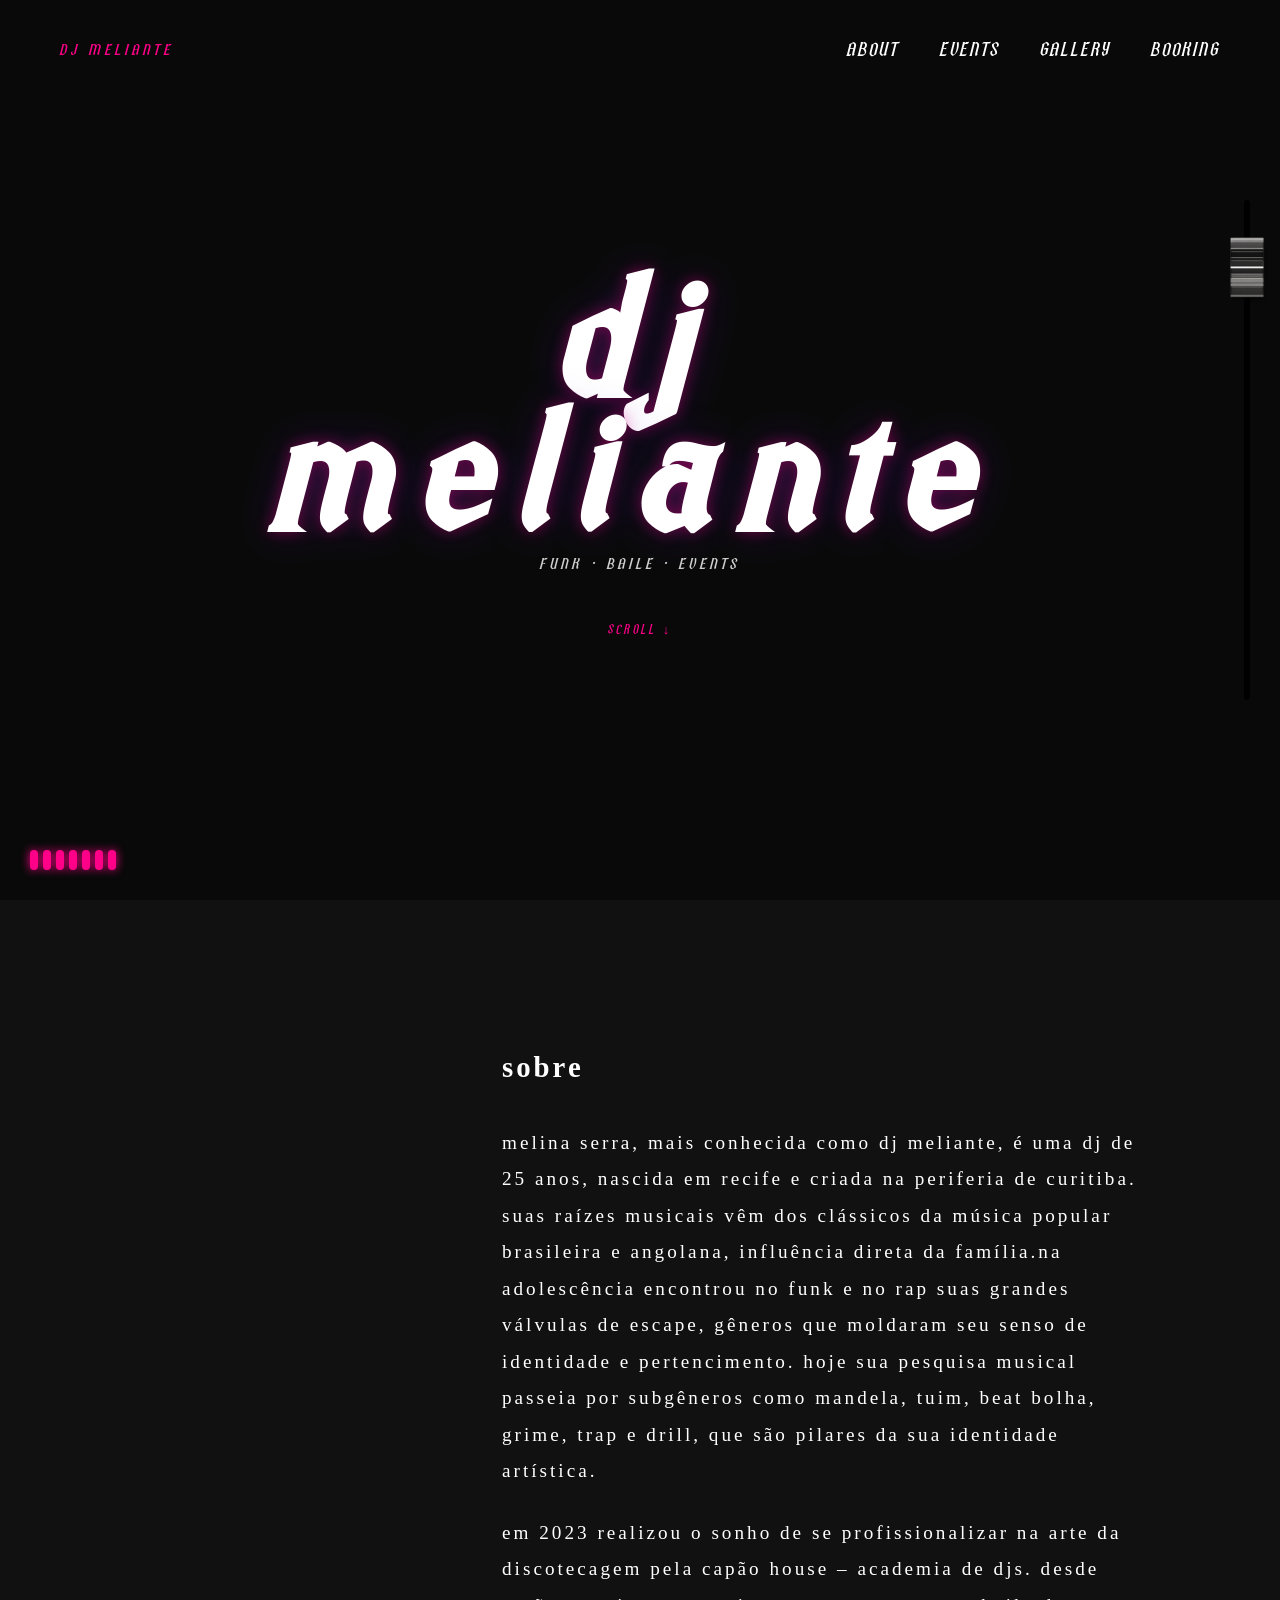
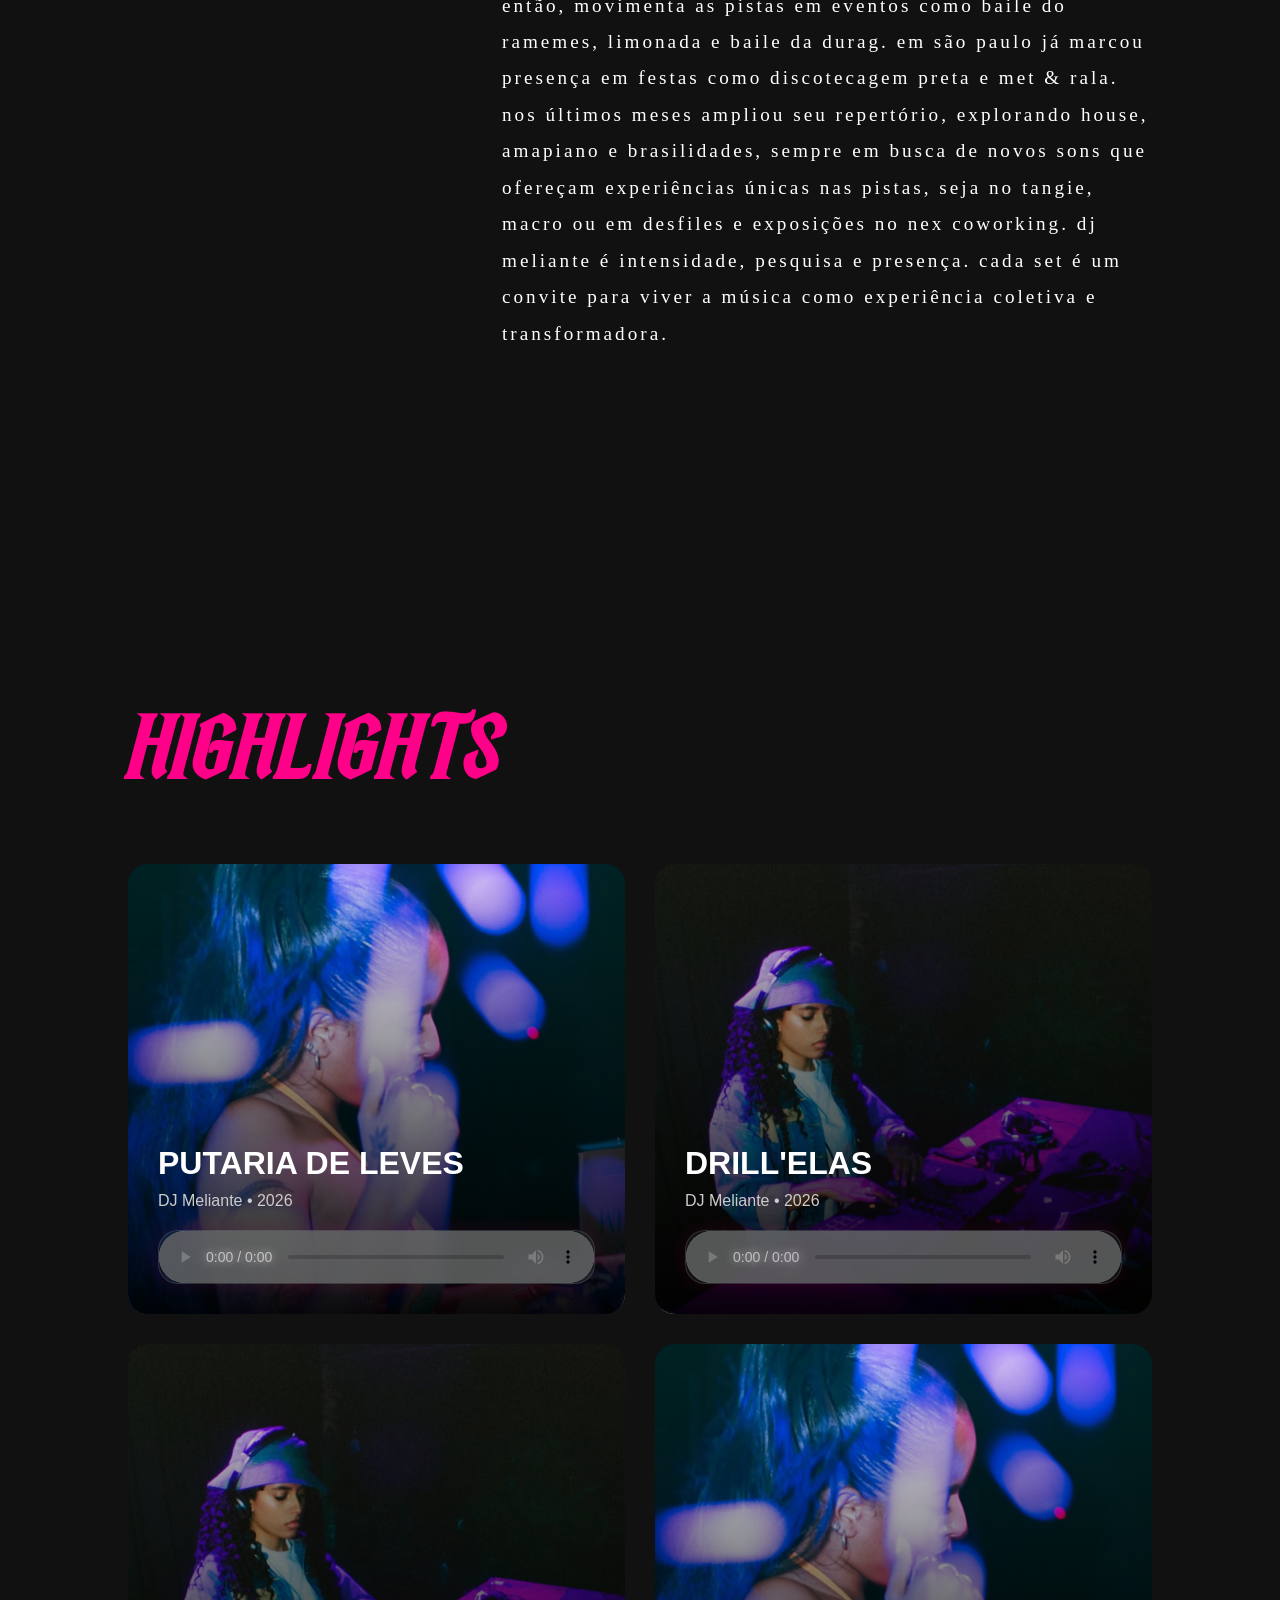
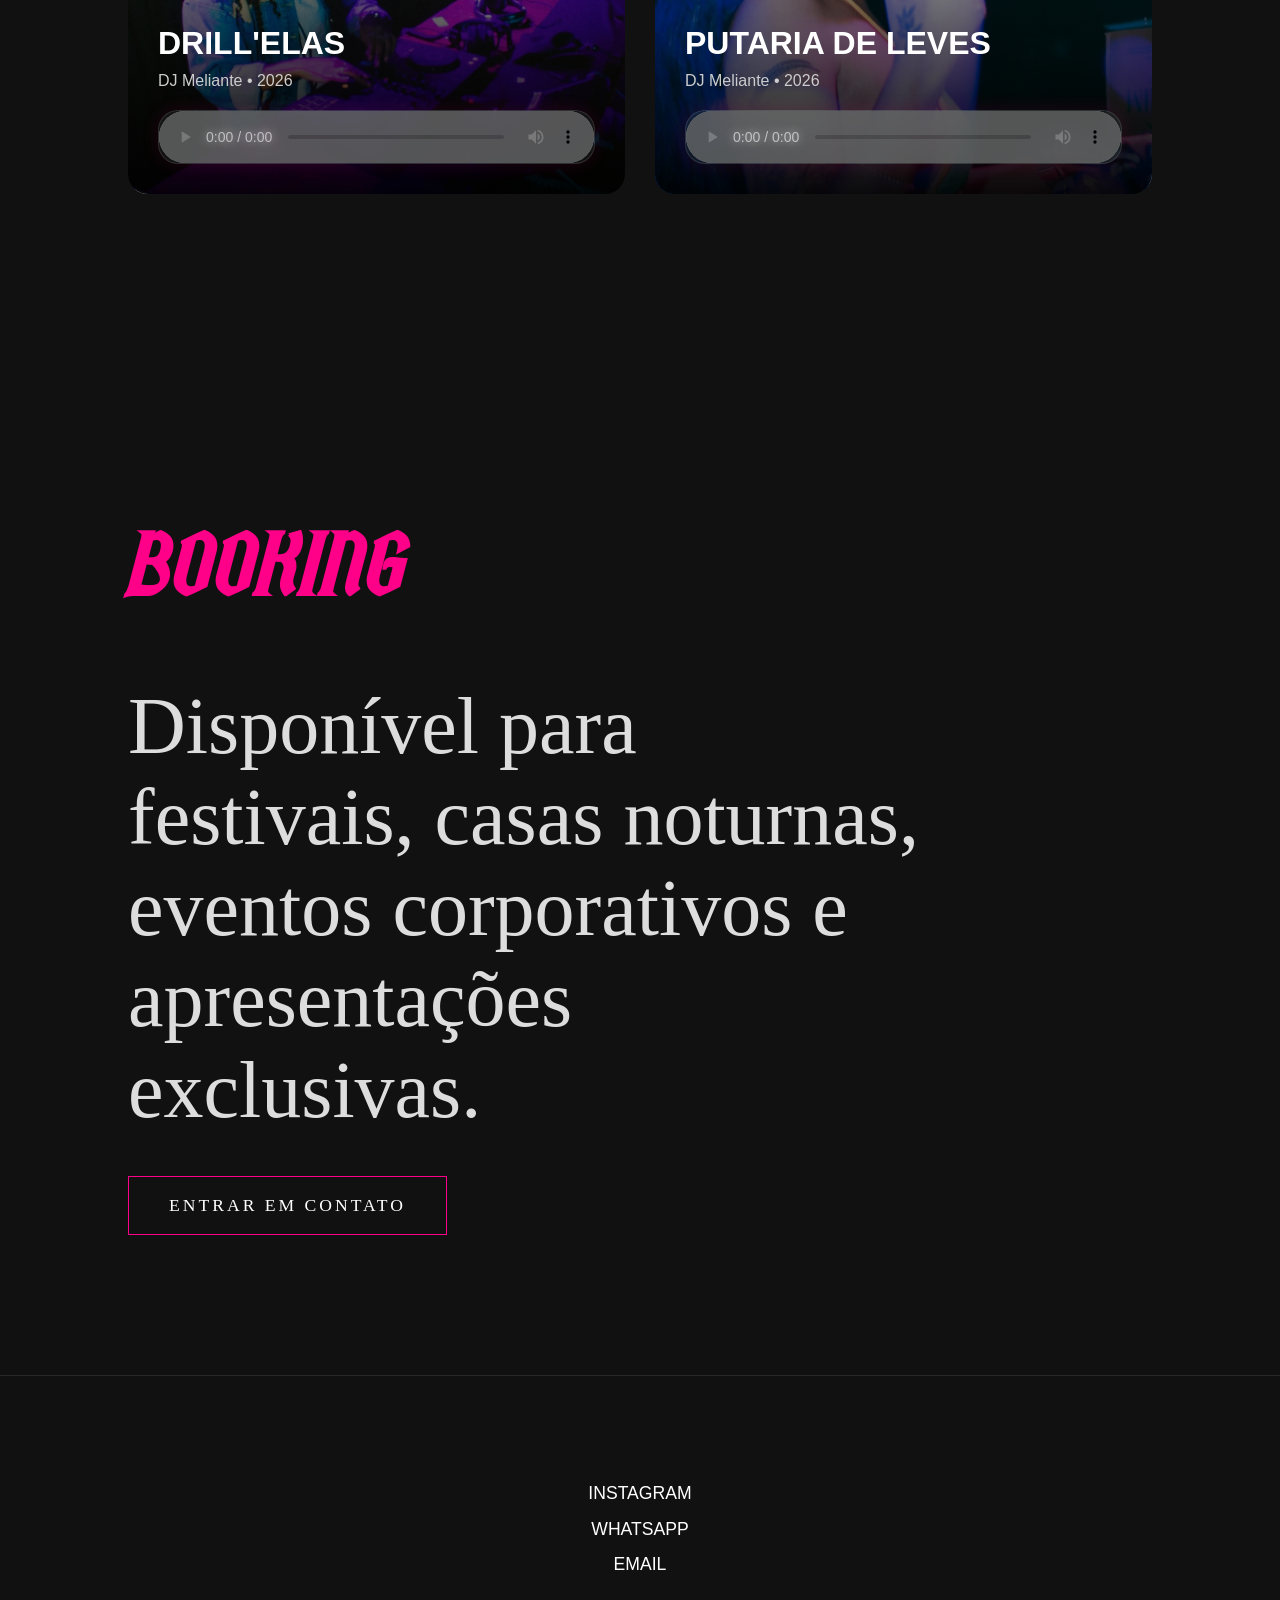
==== commit 5d8fc385: "musica visualizer" ====
--- a/index.html
+++ b/index.html
@@ -19,7 +19,7 @@
 <body>
 <div class="dj-fader">
     <div class="fader-track">
-        <div class="fader-knob"></div>
+        <img src="./img/knob.png" class="fader-knob" alt="Knob">
     </div>
 </div>
 <div class="bg-glow"></div>
@@ -112,7 +112,7 @@
                 </audio>
             </div>
         </div>
-<div class="highlight-card">
+	<div class="highlight-card">
             <img src="./img/highlight2.jpg" alt="">
             
             <div class="overlay">
@@ -124,10 +124,10 @@
                 </audio>
             </div>
         </div>
-<div class="highlight-grid">
+	
 
-        <div class="highlight-card">
-            <img src="./img/highlight1.jpg" alt="" class="cover"  onclick="toggleAudio('audio1')">
+       	<div class="highlight-card">
+       	    <img src="./img/highlight1.jpg" alt="" class="cover"  onclick="toggleAudio('audio1')">
             
             <div class="overlay">
                 <h3>PUTARIA DE LEVES</h3>
@@ -138,11 +138,16 @@
                 </audio>
             </div>
         </div>
-
-
-
     </div>
-
+<div class="visualizer">
+    <div class="bar"></div>
+    <div class="bar"></div>
+    <div class="bar"></div>
+    <div class="bar"></div>
+    <div class="bar"></div>
+    <div class="bar"></div>
+    <div class="bar"></div>
+</div>
 </section>
 
 <section id="booking">
--- a/css/style.css
+++ b/css/style.css
@@ -40,7 +40,50 @@
 -ms-user-select:none;
 user-select:none;
 }
-
+/*visualizer*/
+
+
+.visualizer{
+    position:fixed;
+    left:30px;
+    bottom:30px;
+    display:flex;
+    gap:6px;
+    z-index:999999;
+}
+
+.bar{
+    width:15px;
+    height:100px;
+    background:red;
+}
+
+
+
+.visualizer{
+    position:fixed;
+    left:30px;
+    bottom:30px;
+
+    display:flex;
+    align-items:flex-end;
+    gap:5px;
+
+    height:100px;
+
+    z-index:99999;
+}
+
+.bar{
+    width:8px;
+    height:20px;
+
+    background:#ff0088;
+
+    border-radius:20px;
+
+    box-shadow:0 0 10px #ff0088;
+}
 /* Menu */
 
 nav{
@@ -253,7 +296,7 @@
 section,
 footer{
 position:relative;
-z-index:20;
+z-index:50;
 }
 
 .hero-content{
@@ -658,28 +701,21 @@
 }
 
 .fader-track{
-    width: 14px;
-    height: 300px;
-    background: #222;
+    width: 6px;
+    height: 500px;
+    background: #000000;
     border-radius: 10px;
     position: relative;
 }
 
 .fader-knob{
-    width: 40px;
-    height: 22px;
-    background: #ddd;
-    border-radius: 6px;
-    position: absolute;
-    left: 50%;
-    top: 0;
-    transform: translateX(-50%);
-    cursor: grab;
-    user-select: none;
-    touch-action: none;
-    z-index: 10;
-
-    box-shadow:
-        0 0 15px rgba(255,0,136,.5),
-        0 0 30px rgba(91,33,182,.4);
+    position:absolute;
+    width:150px;
+    height:150px;
+    object-fit:contain;
+    left:50%;
+    transform:translateX(-50%);
+    cursor:pointer;
+    user-select:none;
+    -webkit-user-drag:none;
 }
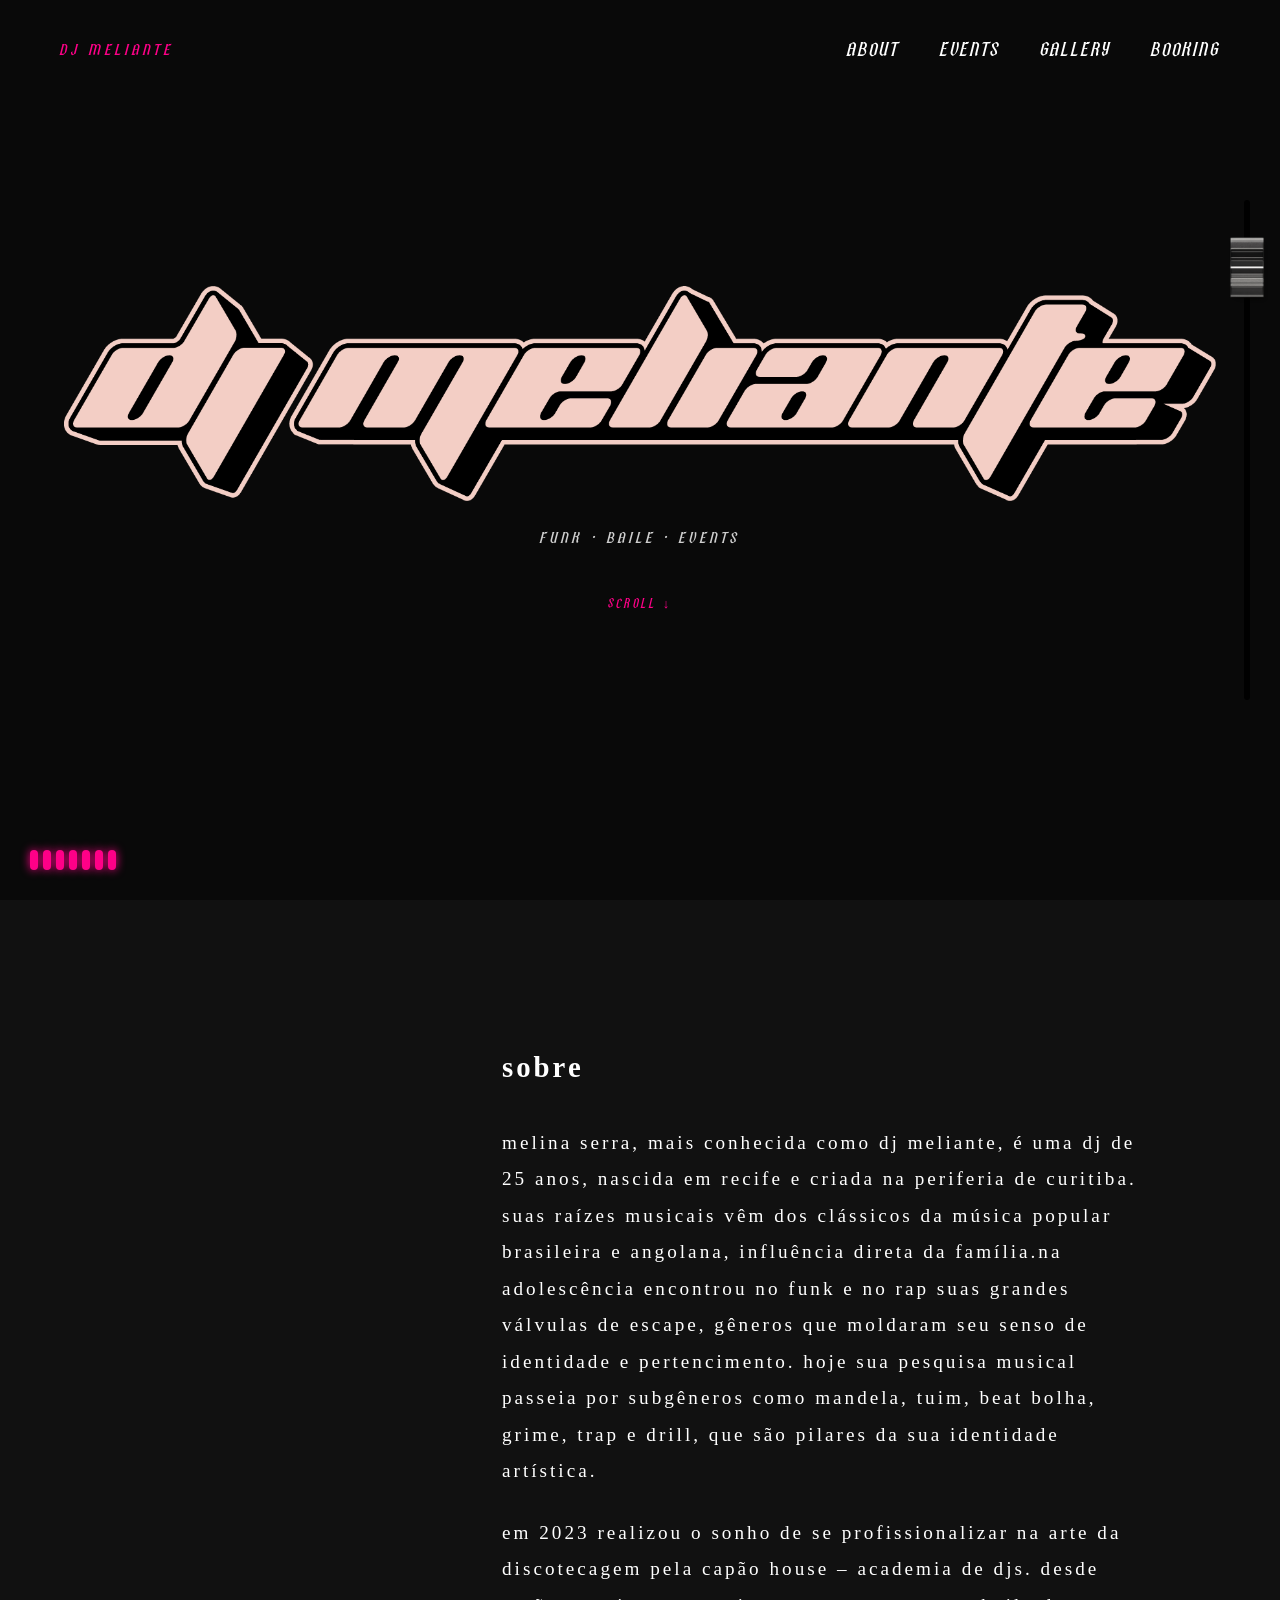
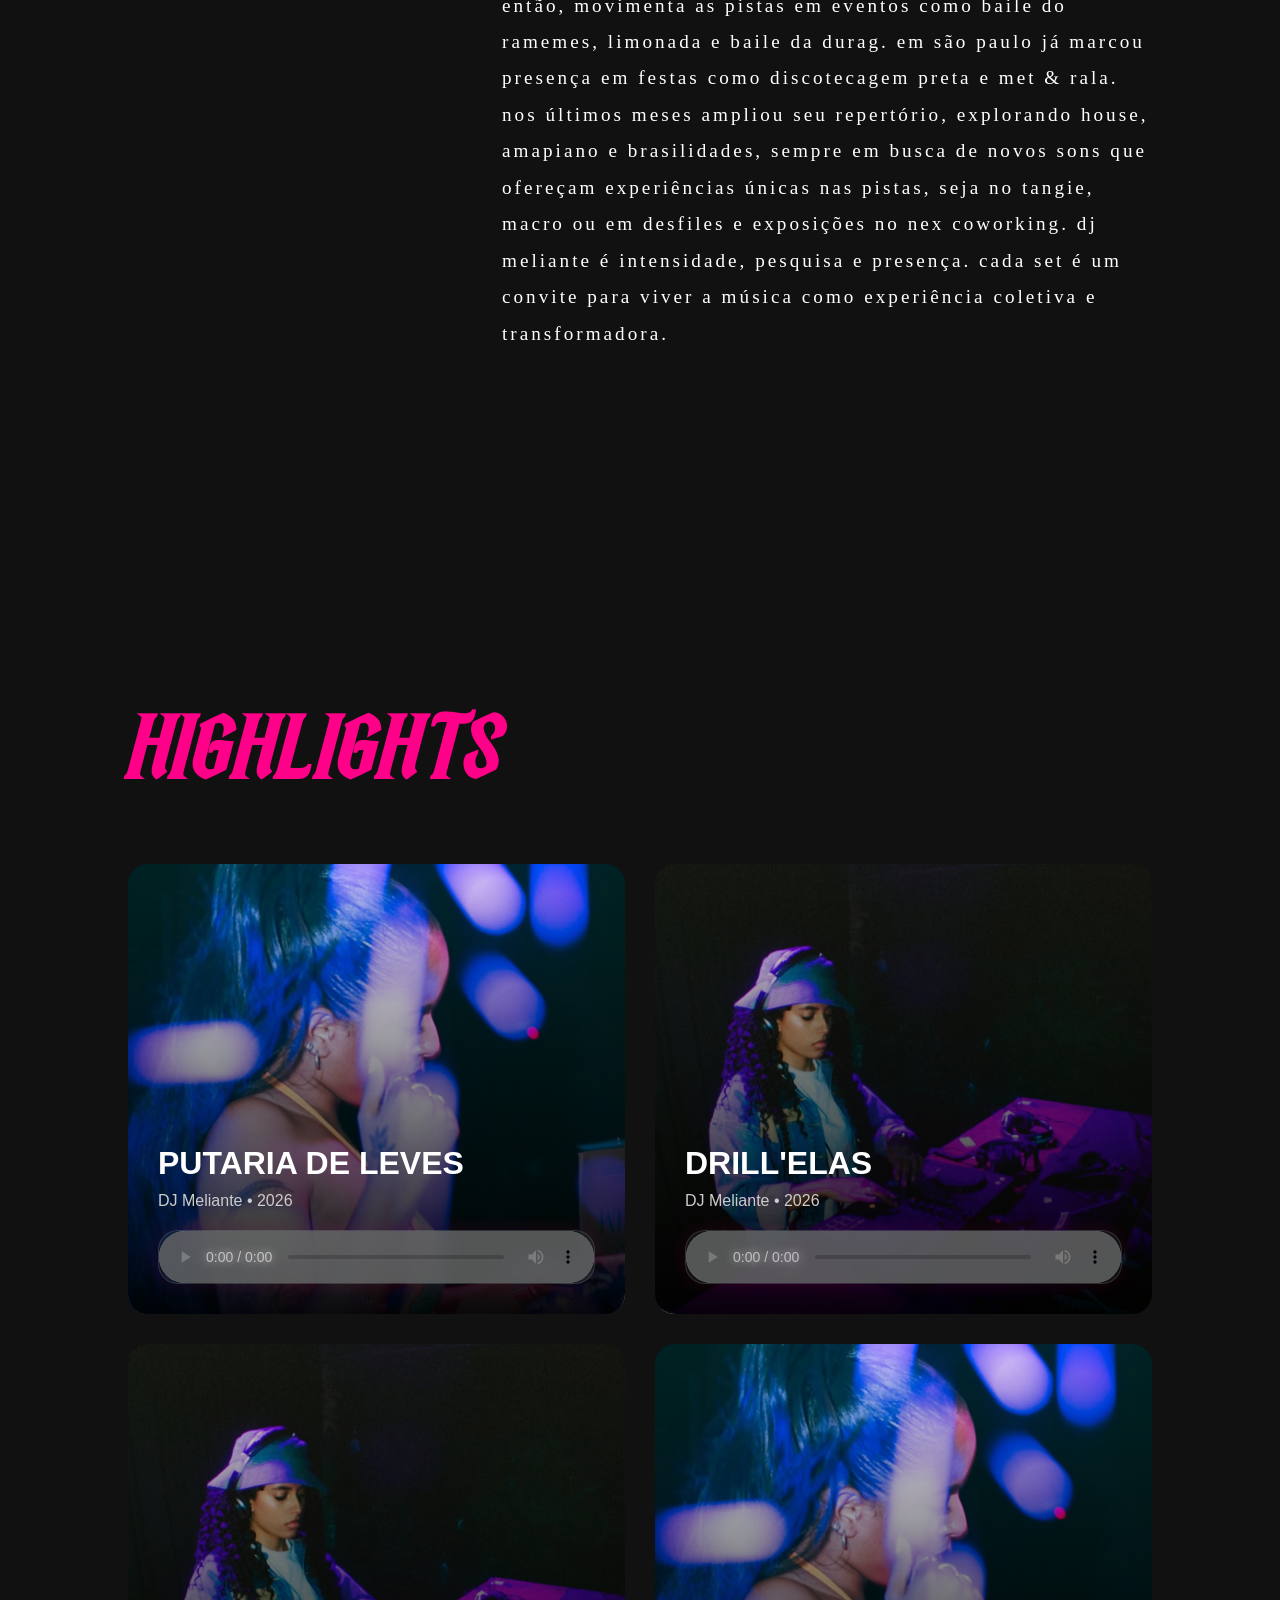
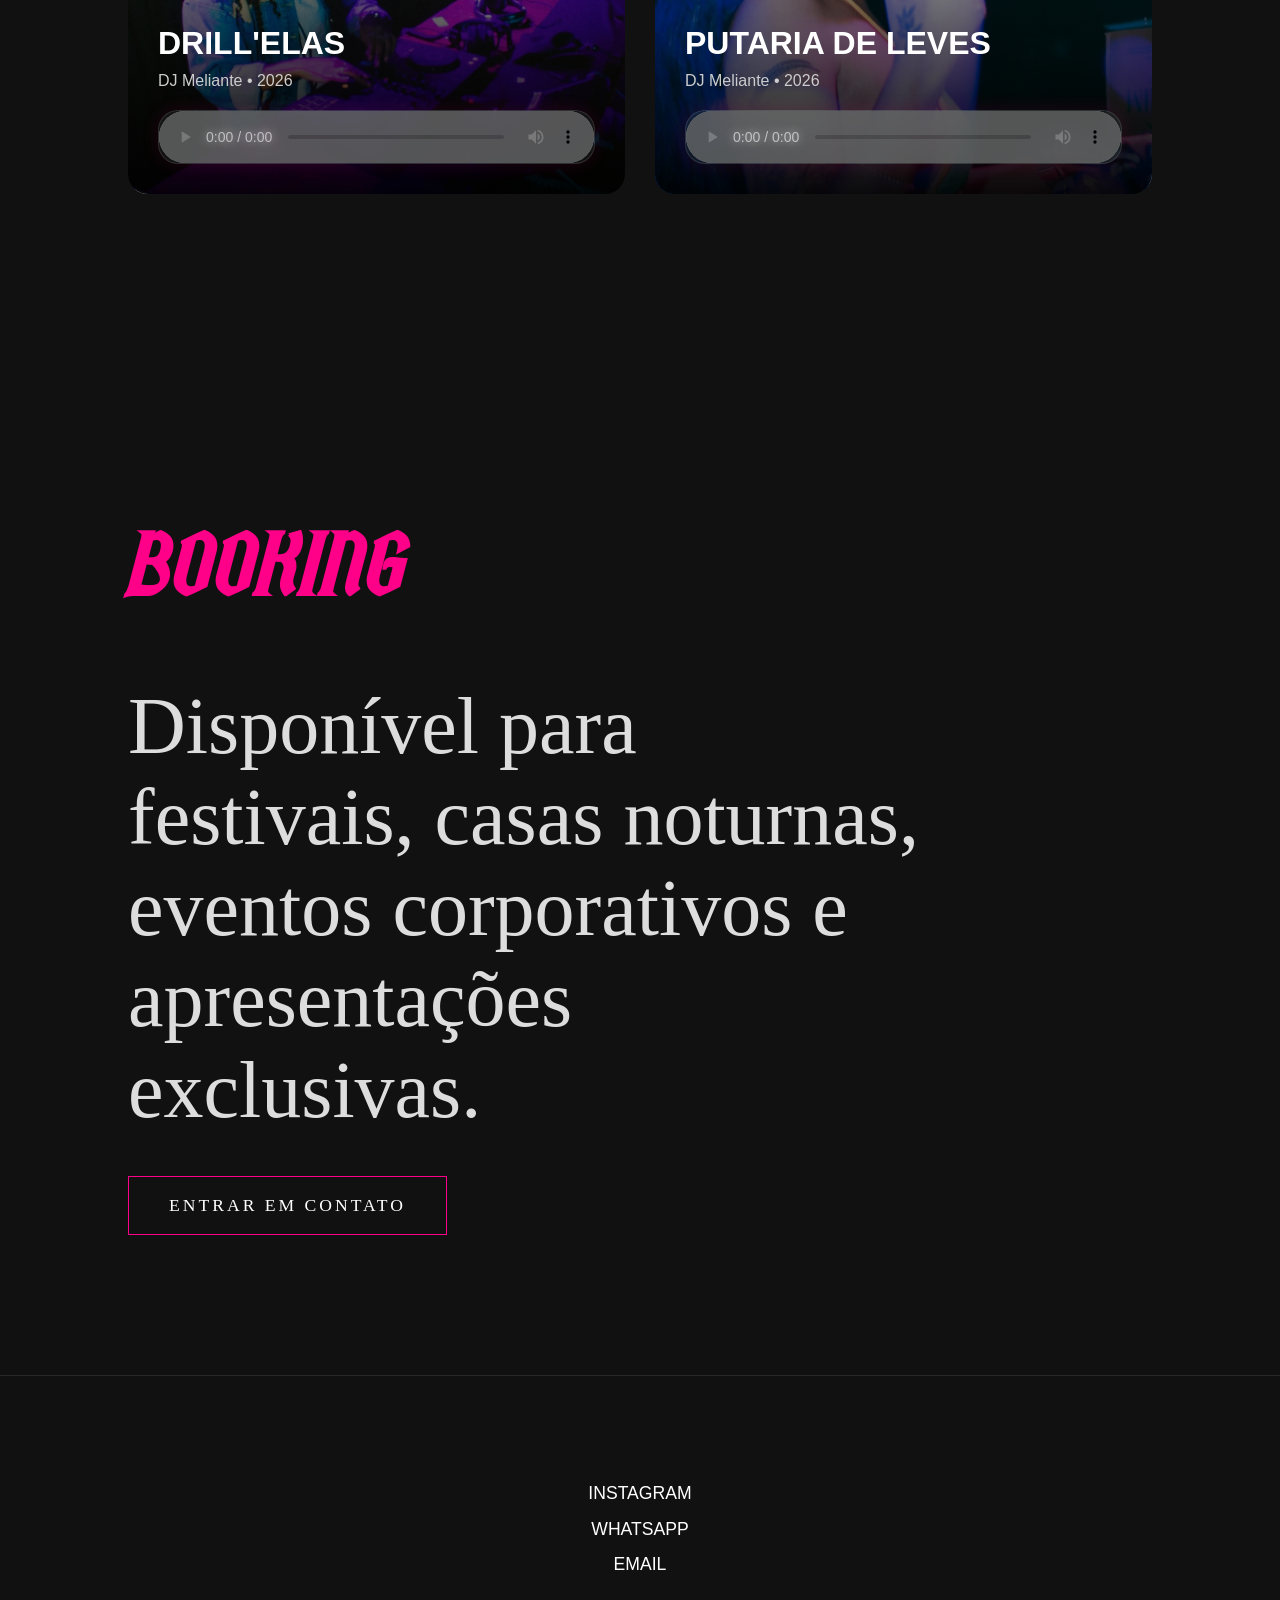
==== commit 6bcc8719: "td de novo" ====
--- a/index.html
+++ b/index.html
@@ -44,9 +44,10 @@
 </video>
 
 <div class="hero-content">
-<h1>DJ<br>MELIANTE</h1>
-<p>FUNK • BAILE • EVENTS</p>
-<div class="scroll">SCROLL ↓</div>
+    <img src="./img/logo-meliante.png" alt="DJ Meliante" class="hero-logo">
+
+    <p>FUNK • BAILE • EVENTS</p>
+    <div class="scroll">SCROLL ↓</div>
 </div>
 </section>
 
@@ -168,7 +169,7 @@
         </a>
         <br>
 
-        <a href="https://wa.me/5541999999999" target="_blank">
+        <a href="https://wa.me/5541988674042" target="_blank">
             WHATSAPP
         </a>
         <br>
--- a/css/style.css
+++ b/css/style.css
@@ -123,7 +123,12 @@
 }
 
 /* Hero */
-
+.hero-logo{
+    width: min(1200px, 90vw);
+    height: auto;
+    display: block;
+    margin: 0 auto;
+}
 .hero{
 font-family:'Gorewild';
 height:100vh;
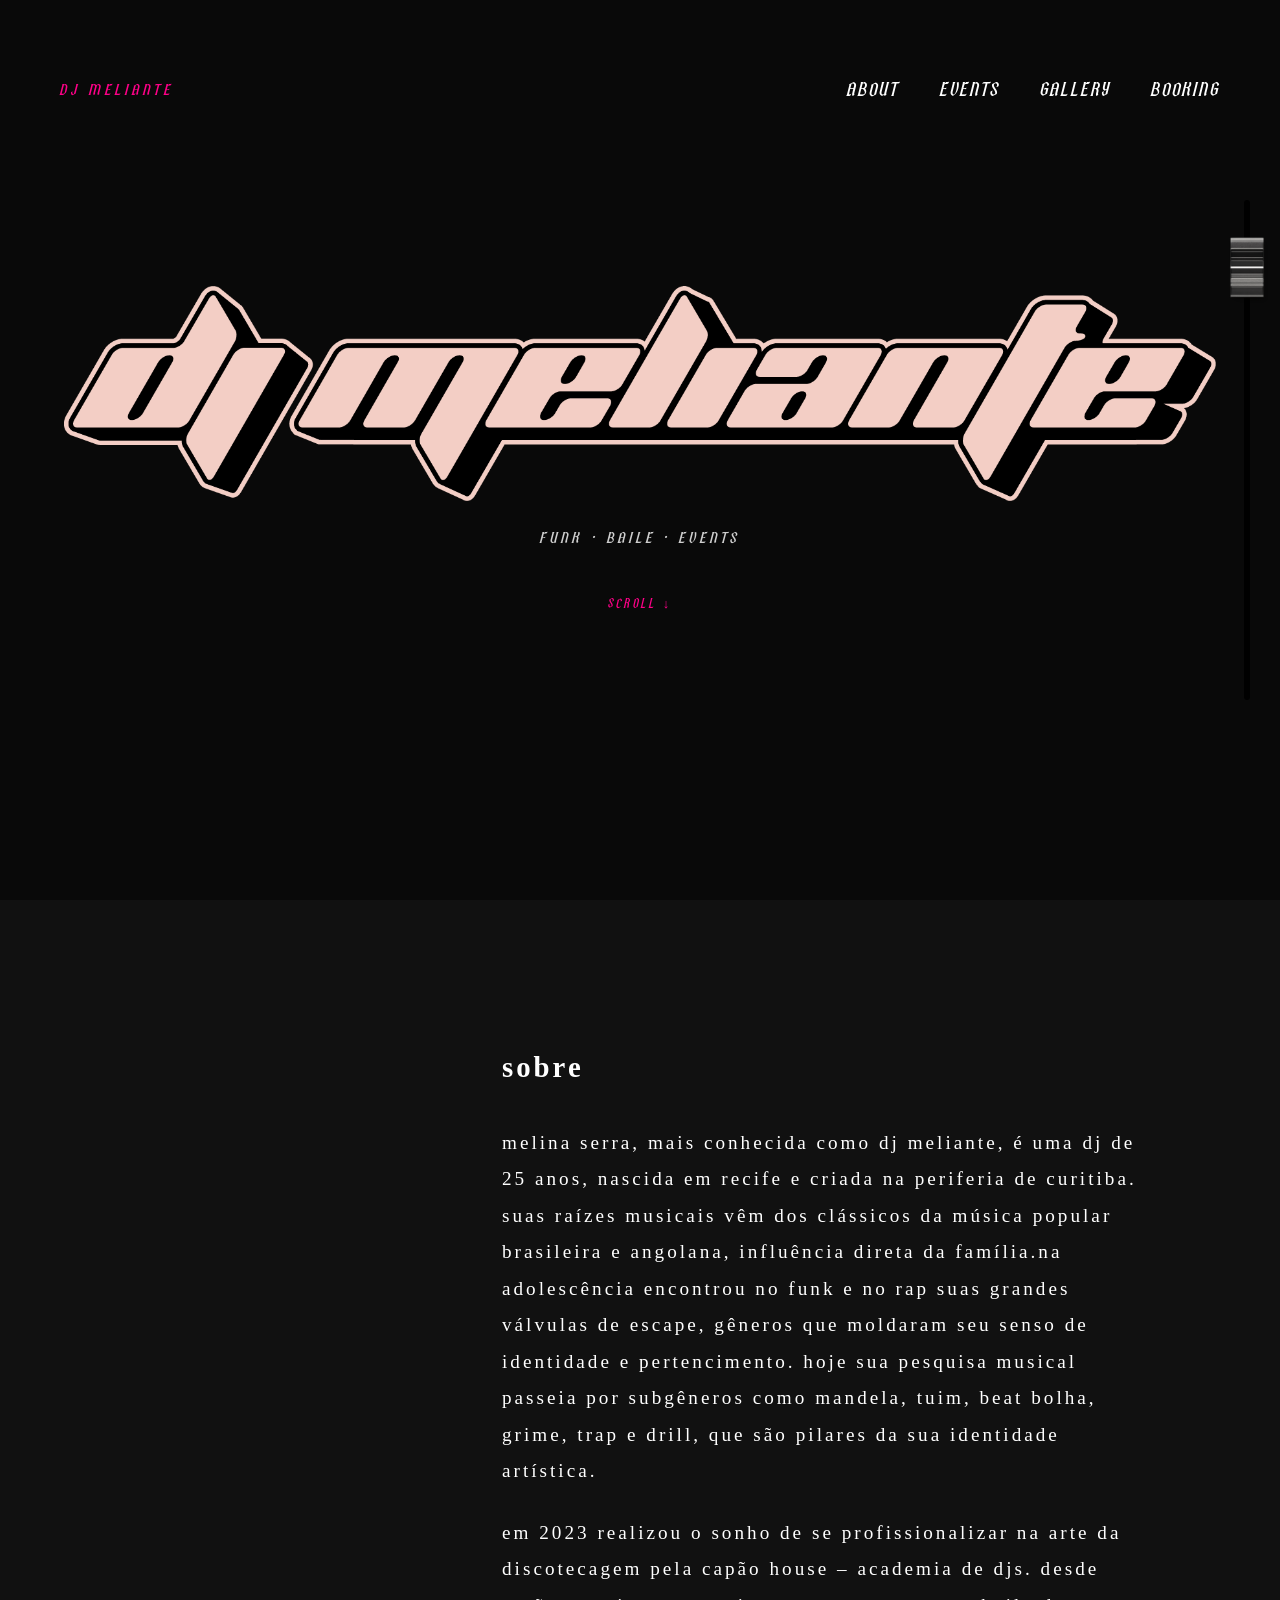
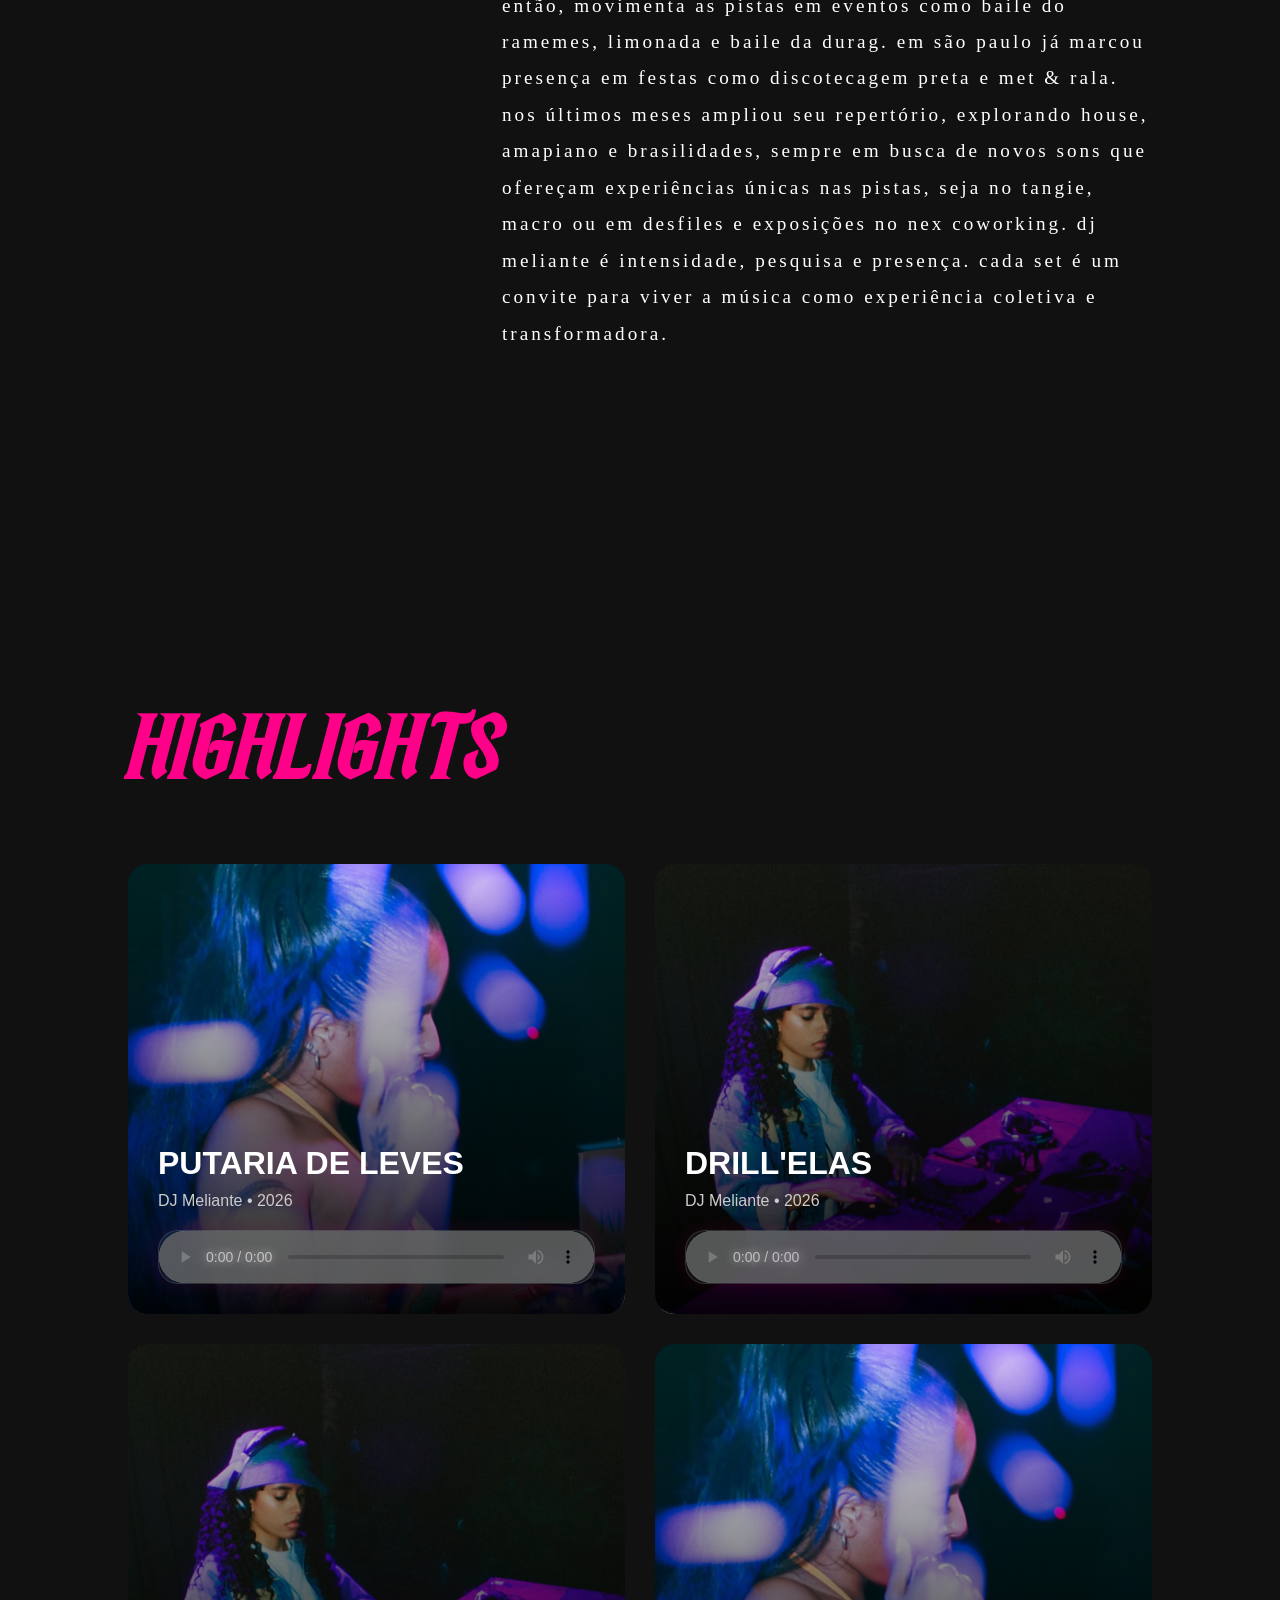
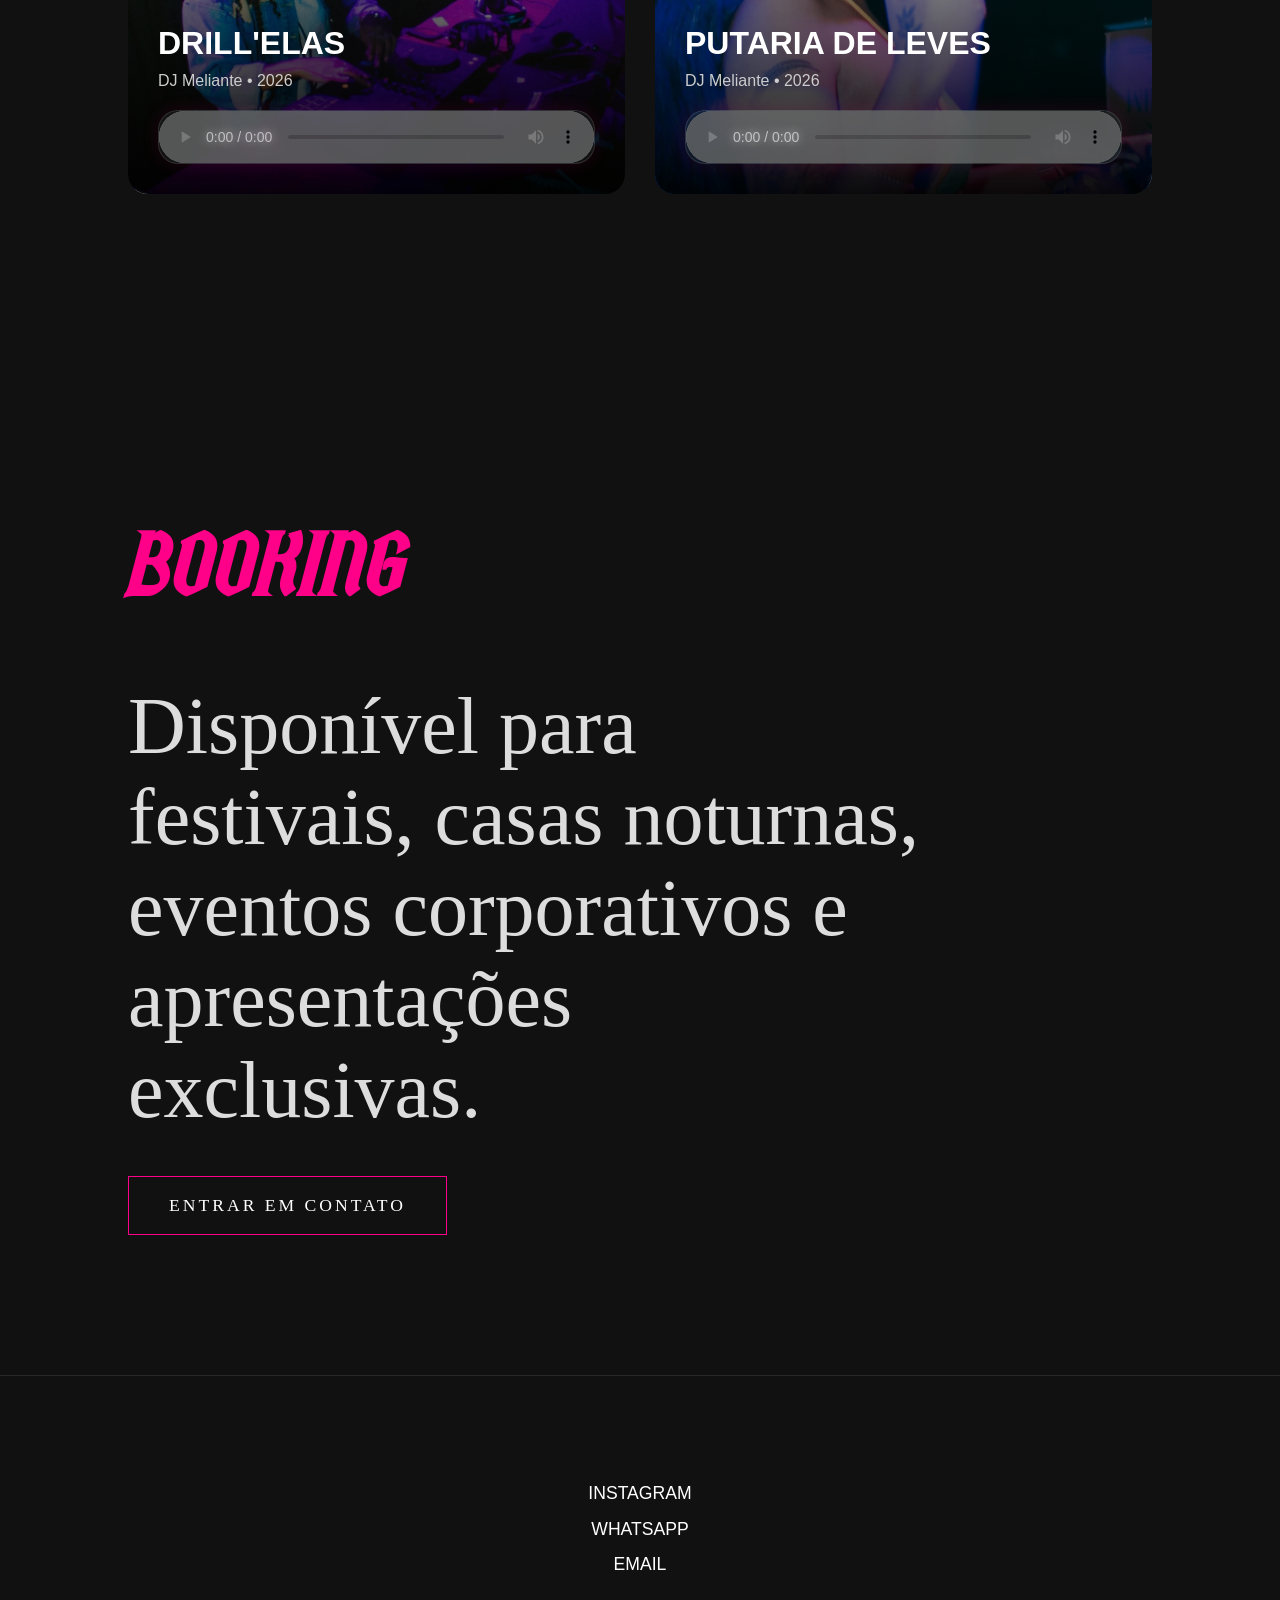
==== commit ab1059ac: "google" ====
--- a/index.html
+++ b/index.html
@@ -141,13 +141,7 @@
         </div>
     </div>
 <div class="visualizer">
-    <div class="bar"></div>
-    <div class="bar"></div>
-    <div class="bar"></div>
-    <div class="bar"></div>
-    <div class="bar"></div>
-    <div class="bar"></div>
-    <div class="bar"></div>
+
 </div>
 </section>
 
--- a/css/style.css
+++ b/css/style.css
@@ -42,48 +42,42 @@
 }
 /*visualizer*/
 
-
 .visualizer{
     position:fixed;
-    left:30px;
-    bottom:30px;
+    left:0;
+    bottom:0;
+
+    width:100vw;
+    height:150px;
+
     display:flex;
-    gap:6px;
-    z-index:999999;
+    justify-content:space-evenly;
+
+    opacity:0;
+    transform:translateY(100%);
+    transition:.5s;
+
+    z-index:99999;
+}
+
+.visualizer.active{
+    opacity:1;
+    transform:translateY(0);
 }
 
 .bar{
-    width:15px;
-    height:100px;
-    background:red;
-}
-
-
-
-.visualizer{
-    position:fixed;
-    left:30px;
-    bottom:30px;
-
-    display:flex;
-    align-items:flex-end;
-    gap:5px;
-
-    height:100px;
-
-    z-index:99999;
-}
-
-.bar{
-    width:8px;
-    height:20px;
-
-    background:#ff0088;
-
-    border-radius:20px;
-
-    box-shadow:0 0 10px #ff0088;
-}
+    flex:1;
+    max-width:15px;
+    margin:0 1px;
+
+    background:#fff;
+}
+
+
+
+
+
+
 /* Menu */
 
 nav{
@@ -91,13 +85,59 @@
 top:0;
 left:0;
 width:100%;
-padding:30px 60px;
+padding:70px 60px;
 display:flex;
 justify-content:space-between;
 align-items:center;
 
 z-index:9999;
 }
+
+
+/* GALLERY HEADER */
+
+.gallery-header{
+    padding-top:20px;
+    text-align:center;
+
+    position:relative;
+    z-index:100;
+}
+
+.gallery-header .hero-logo{
+    width:min(1200px,80vw);
+    height:auto;
+
+    display:block;
+    margin:0 auto -150px auto;
+
+    position:relative;
+    z-index:100;
+}
+
+.gallery-header p{
+    margin-top:10px;
+    margin-bottom:8px;
+
+    font-family:'Thunder';
+    letter-spacing:4px;
+    color:var(--silver);
+
+    position:relative;
+    z-index:100;
+}
+
+.gallery-header .scroll{
+    position:relative;
+    z-index:100;
+}
+
+.gallery-header .scroll{
+    margin-top:0;
+}
+
+
+
 .logo{
 font-family:'Gorewild';
 font-size:1rem;
@@ -723,4 +763,28 @@
     cursor:pointer;
     user-select:none;
     -webkit-user-drag:none;
+}
+
+
+@media (max-width:768px){
+
+    .gallery-header{
+        padding-top:120px;
+    }
+
+    .gallery-header .hero-logo{
+        width:95vw;
+        margin:0 auto -60px auto;
+    }
+
+    .gallery-header p{
+        font-size:.8rem;
+        letter-spacing:2px;
+    }
+
+    .gallery-header .scroll{
+        font-size:.7rem;
+        margin-top:5px;
+    }
+
 }
